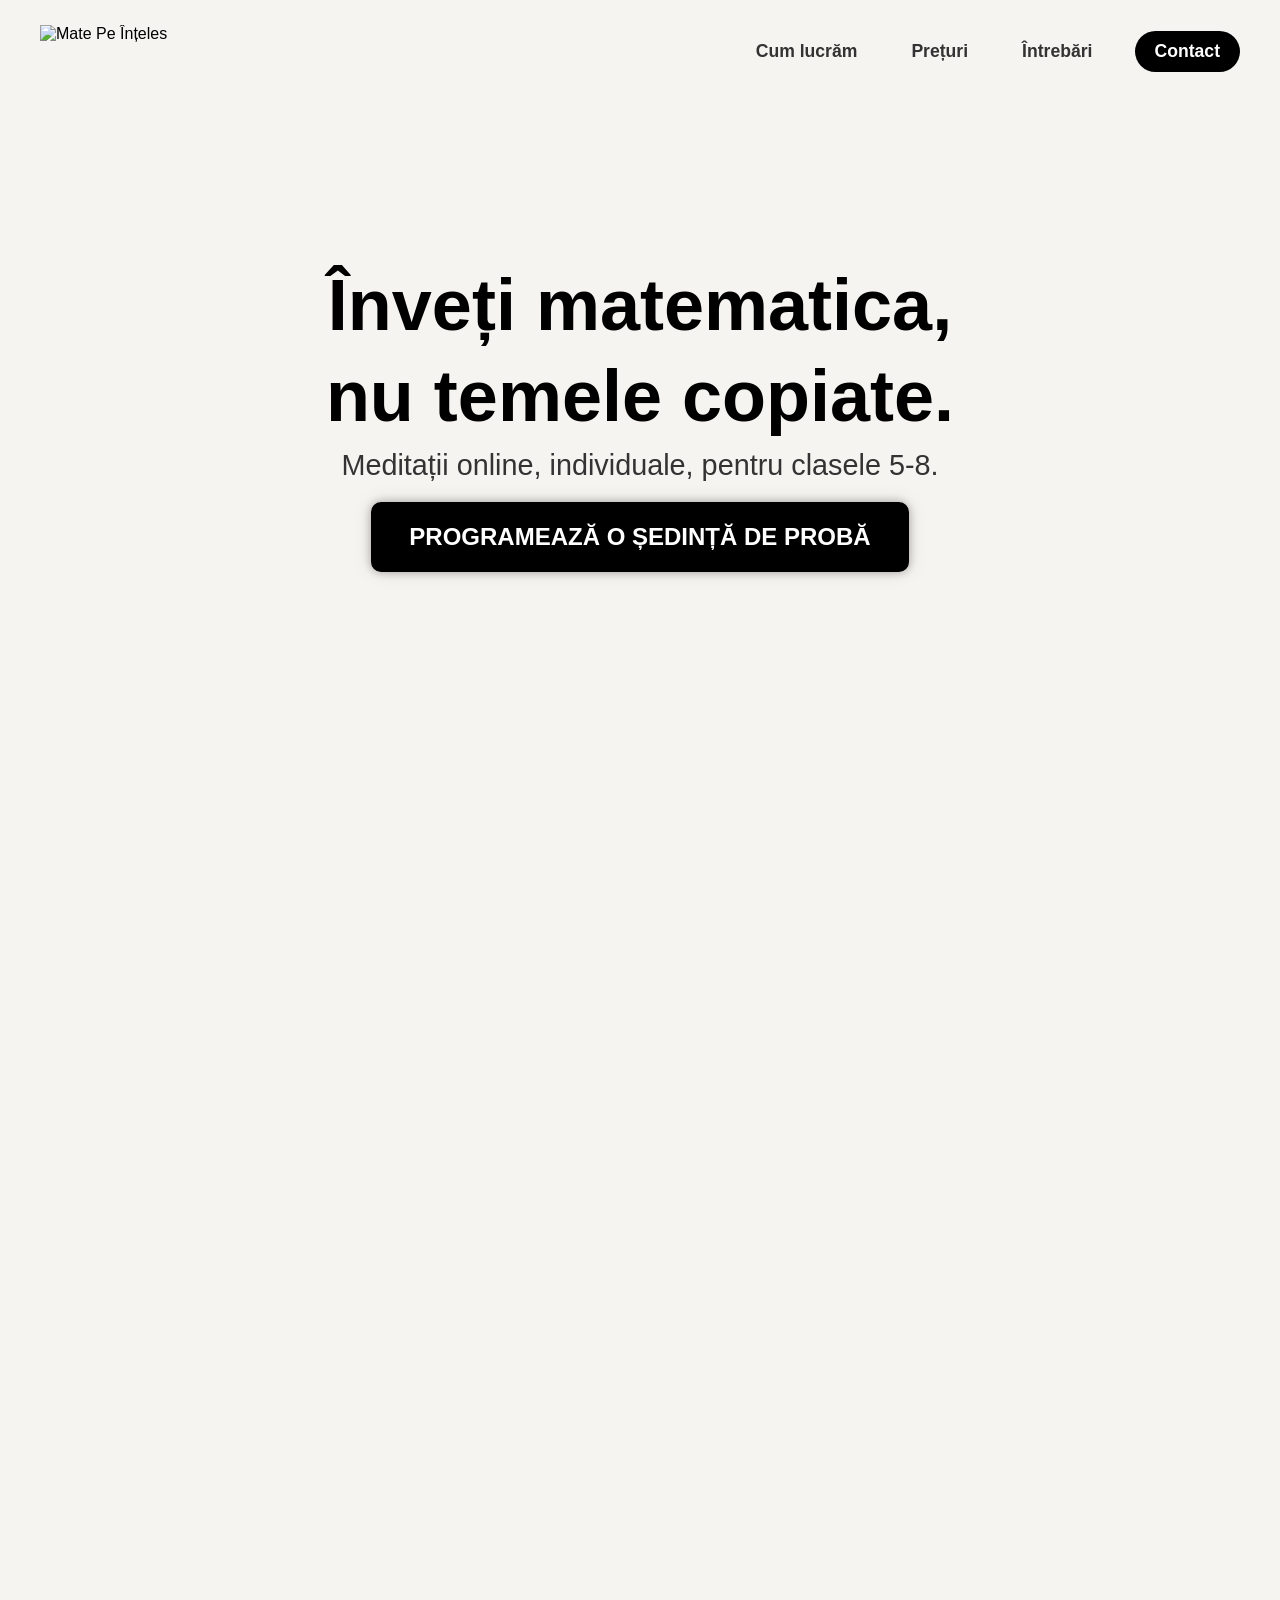
==== index.html @ cd7087c5 "Replace SVG favicon with PNG and update logo" ====
<!DOCTYPE html>
<html lang="ro">
<head>
    <meta charset="UTF-8">
    <meta name="viewport" content="width=device-width, initial-scale=1.0">
    <title>Meditații online la matematică, clasele 5-8 - Mate Pe Înțeles</title>
    <meta name="description" content="Meditații online individuale la matematică pentru clasele 5-8. Copilul rezolvă singur, eu îl ghidez. Ședință de probă disponibilă.">
    <link href="https://fonts.googleapis.com/css2?family=Great+Vibes&display=swap" rel="stylesheet">
    <link rel="stylesheet" href="styles.css">
    <meta name="theme-color" content="#F6F4F0">
    <meta property="og:type" content="website">
    <meta property="og:title" content="Mate Pe Înțeles - meditații online la matematică, clasele 5-8">
    <meta property="og:description" content="Meditații individuale, online. Copilul rezolvă singur, eu îl ghidez. Ședință de probă disponibilă.">
    <link rel="icon" type="image/png" href="favicon.png">
    <script>document.documentElement.className += ' js';</script>
    <style>
        /* Continutul ramane vizibil chiar daca JavaScript nu porneste */
        .hidden-on-load { opacity: 1; transform: none; }
        .js .hidden-on-load:not(.show) { opacity: 0; transform: translateY(20px); }
    </style>
</head>
<body>
    <div class="page-container">
        <header class="site-header">
            <a href="index.html" class="site-name-link">
                <img src="logo.png" alt="Mate Pe Înțeles" class="site-logo">
            </a>
            <nav class="main-nav"><ul>
                <li><a href="#cum-lucram">Cum lucrăm</a></li>
                <li><a href="#preturi">Prețuri</a></li>
                <li><a href="#intrebari">Întrebări</a></li>
                <li><a href="contact.html" class="cta-button">Contact</a></li>
            </ul></nav>
        </header>

        <main class="main-content-area">
            <div class="content-wrapper">
                <h1 class="main-title">
                    <span class="title-line">Înveți <span class="accent-text">matematica</span>,</span>
                    <span class="title-line">nu temele <span class="accent-text">copiate</span>.</span>
                </h1>
                <p class="subtitle">Meditații online, individuale, pentru clasele 5-8.</p>
                <a href="contact.html" class="blinking-contact-button">Programează o ședință de probă</a>
            </div>
        </main>

        <section class="about-section hidden-on-load">
            <h2 class="comparison-title">Am fost în locul copilului tău.</h2>
            <p>Sunt Stefan, elev în clasa a 12-a la matematică-informatică. Știu cum e să nu înțelegi la oră și să copiezi tema de frică.</p>
            <p>La meditații nu fac temele în locul copilului. Îl întreb ce știe și ce a încercat, apoi îl las să ajungă singur la rezultat. Așa rămâne în el.</p>
        </section>

        <section class="comparison-section hidden-on-load">
            <h2 class="comparison-title">De ce meditații cu mine?</h2>
            <div class="comparison-grid">
                <div class="comparison-column agency">
                    <h3 class="column-title">Meditații obișnuite</h3>
                    <ul>
                        <li><span class="icon-x"></span>Temele făcute în locul copilului</li>
                        <li><span class="icon-x"></span>Aceeași explicație pentru toți elevii</li>
                        <li><span class="icon-x"></span>Părintele nu află ce s-a lucrat</li>
                        <li><span class="icon-x"></span>Grupuri mari, atenție puțină</li>
                        <li><span class="icon-x"></span>Copilul memorează fără să înțeleagă</li>
                    </ul>
                </div>
                <div class="comparison-column freelancer">
                    <h3 class="column-title">Cu mine</h3>
                    <ul>
                        <li><span class="icon-check"></span>Copilul rezolvă, eu îl ghidez</li>
                        <li><span class="icon-check"></span>Prima ședință stabilește unde se blochează de fapt</li>
                        <li><span class="icon-check"></span>Mesaj scurt pentru părinte după fiecare 3-4 ședințe</li>
                        <li><span class="icon-check"></span>Doar noi doi, 1 la 1, online</li>
                        <li><span class="icon-check"></span>Explic pe tabletă grafică, pas cu pas</li>
                    </ul>
                </div>
            </div>
        </section>

        <section id="cum-lucram" class="services-section hidden-on-load">
            <h2 class="grow-title">Cum lucrăm</h2>
            <div class="services-grid">
                <div class="service-card">
                    <div class="service-icon"><svg class="icon-svg" viewBox="0 0 24 24" fill="currentColor" xmlns="http://www.w3.org/2000/svg"><path d="M9 16.17L4.83 12l-1.42 1.41L9 19 21 7l-1.41-1.41z"></path></svg></div>
                    <h4 class="service-title">Prima ședință: diagnostic</h4>
                    <p class="service-description">Copilul rezolvă câteva exerciții și văd unde se blochează. De multe ori problema e la bază, nu la capitolul curent. Îți spun clar ce am găsit și ce plan propun.</p>
                </div>
                <div class="service-card">
                    <div class="service-icon"><svg class="icon-svg" viewBox="0 0 24 24" fill="currentColor" xmlns="http://www.w3.org/2000/svg"><path d="M5 13.18v4L12 21l7-3.82v-4L12 17l-7-3.82zM12 3L1 9l11 6 9-4.91V17h2V9L12 3z"></path></svg></div>
                    <h4 class="service-title">Clasele 5-6</h4>
                    <p class="service-description">Baza matematicii: fracții, operații, ecuații simple, geometrie de început. Ritm liniștit, fără presiune.</p>
                </div>
                <div class="service-card">
                    <div class="service-icon"><svg class="icon-svg" viewBox="0 0 24 24" fill="currentColor" xmlns="http://www.w3.org/2000/svg"><path d="M3 17.25V21h3.75L17.81 9.94l-3.75-3.75L3 17.25zM20.71 7.04a1 1 0 0 0 0-1.41l-2.34-2.34a1 1 0 0 0-1.41 0l-1.83 1.83 3.75 3.75 1.83-1.83z"></path></svg></div>
                    <h4 class="service-title">Clasele 7-8</h4>
                    <p class="service-description">Algebră, geometrie și pregătire pentru teste și Evaluarea Națională, cu probleme rezolvate de copil, nu de mine.</p>
                </div>
                <div class="service-card">
                    <div class="service-icon"><svg class="icon-svg" viewBox="0 0 24 24" fill="currentColor" xmlns="http://www.w3.org/2000/svg"><path d="M20 2H4c-1.1 0-2 .9-2 2v18l4-4h14c1.1 0 2-.9 2-2V4c0-1.1-.9-2-2-2z"></path></svg></div>
                    <h4 class="service-title">Feedback pentru părinți</h4>
                    <p class="service-description">După fiecare 3-4 ședințe primești un mesaj scurt pe WhatsApp: ce am lucrat, ce merge bine, ce mai trebuie exersat.</p>
                </div>
            </div>
        </section>

        <section id="preturi" class="services-section hidden-on-load">
            <h3 class="section-title">Prețuri</h3>
            <div class="services-grid two-cols">
                <div class="service-card">
                    <div class="service-icon"><svg class="icon-svg" viewBox="0 0 24 24" fill="currentColor" xmlns="http://www.w3.org/2000/svg"><path d="M9 16.17L4.83 12l-1.42 1.41L9 19 21 7l-1.41-1.41z"></path></svg></div>
                    <h4 class="service-title">Ședință de probă</h4>
                    <p class="service-description"><span class="price-amount">30 lei</span><br><span class="price-note">60 de minute, fără obligația de a continua</span></p>
                </div>
                <div class="service-card">
                    <div class="service-icon"><svg class="icon-svg" viewBox="0 0 24 24" fill="currentColor" xmlns="http://www.w3.org/2000/svg"><path d="M5 13.18v4L12 21l7-3.82v-4L12 17l-7-3.82zM12 3L1 9l11 6 9-4.91V17h2V9L12 3z"></path></svg></div>
                    <h4 class="service-title">Ședință individuală</h4>
                    <p class="service-description"><span class="price-amount">50 lei / oră</span><br><span class="price-note">Online, pe Google Meet, cu tabletă grafică</span></p>
                </div>
            </div>
        </section>

        <section id="intrebari" class="faq-section hidden-on-load">
            <h2 class="faq-main-title">Întrebări frecvente</h2>
            <div class="faq-container">
                <details class="faq-item"><summary class="faq-question">Cum decurg meditațiile?<span class="faq-icon"></span></summary><div class="faq-answer"><p>Online, pe Google Meet, într-o ședință de 60 de minute. Eu explic pe tabletă grafică, iar copilul scrie și rezolvă pe tablă împreună cu mine.</p></div></details>
                <details class="faq-item"><summary class="faq-question">Faci temele în locul copilului?<span class="faq-icon"></span></summary><div class="faq-answer"><p>Nu. Copilul rezolvă, iar eu îl întreb și îl ghidez. Dacă se blochează, îi arăt cum să gândească problema, nu rezultatul.</p></div></details>
                <details class="faq-item"><summary class="faq-question">Ce se întâmplă la prima ședință?<span class="faq-icon"></span></summary><div class="faq-answer"><p>Facem câteva exerciții de diagnostic, vedem unde sunt lacunele și stabilim împreună un plan. La final îți spun și ție ce am observat.</p></div></details>
                <details class="faq-item"><summary class="faq-question">Cum aflu cum evoluează copilul?<span class="faq-icon"></span></summary><div class="faq-answer"><p>Îți scriu pe WhatsApp după fiecare 3-4 ședințe: ce am lucrat, ce merge bine și ce mai trebuie exersat.</p></div></details>
                <details class="faq-item"><summary class="faq-question">Cum se plătește?<span class="faq-icon"></span></summary><div class="faq-answer"><p>Prin transfer bancar, în avans pe 4 ședințe sau la sfârșitul lunii. Stabilim împreună la prima discuție.</p></div></details>
                <details class="faq-item"><summary class="faq-question">Ce se întâmplă dacă trebuie să anulez o ședință?<span class="faq-icon"></span></summary><div class="faq-answer"><p>Anunță-mă cu cel puțin 24 de ore înainte și o mutăm la o altă dată, fără costuri.</p></div></details>
                <details class="faq-item"><summary class="faq-question">Cine participă la ședințe?<span class="faq-icon"></span></summary><div class="faq-answer"><p>Doar copilul și cu mine, prin link-ul de Meet pe care îl primești tu ca părinte. Știi mereu când are loc ședința.</p></div></details>
            </div>
        </section>

        <section class="cta-section hidden-on-load">
            <div class="cta-container">
                <h2 class="cta-title">Începem cu o ședință de probă</h2>
                <p class="cta-subtitle">Spune-mi la ce clasă este copilul și ce îl blochează.</p>
                <div class="cta-arrow"><svg viewBox="0 0 24 24" fill="none" stroke="currentColor" stroke-width="2" stroke-linecap="round" stroke-linejoin="round"><path d="M7 13l5 5 5-5M7 6l5 5 5-5"/></svg></div>
                <a href="contact.html" class="cta-button-large">Programează ședința de probă</a>
            </div>
        </section>

        <footer class="site-footer">
            <div class="footer-top-new">
                <div class="footer-branding-new">
                    <img src="logo.png" alt="Mate Pe Înțeles" class="footer-logo">
                </div>
                <div class="footer-socials-new">
                    <a href="#" class="social-button-new whatsapp" target="_blank" aria-label="WhatsApp"><svg viewBox="0 0 24 24" xmlns="http://www.w3.org/2000/svg"><path d="M19.05 4.91A9.816 9.816 0 0 0 12.04 2c-5.46 0-9.9 4.44-9.9 9.9 0 1.77.46 3.45 1.35 4.93L2.05 22l5.03-1.31A9.908 9.908 0 0 0 12.04 22c5.46 0 9.9-4.44 9.9-9.9a9.87 9.87 0 0 0-2.89-7.19zM12.04 20.13c-1.67 0-3.27-.43-4.65-1.2l-.33-.2-3.45.9.92-3.37-.23-.35A8.093 8.093 0 0 1 4.08 11.96c0-4.41 3.58-8 8-8s8 3.59 8 8c0 4.41-3.58 8-8 8h-.04zm4.27-5.41c-.24-.12-1.42-.7-1.64-.78-.22-.08-.38-.12-.54.12-.16.24-.62.78-.76.94-.14.16-.28.18-.52.06-.24-.12-1-.37-1.9-1.18-.71-.63-1.18-1.41-1.32-1.65-.14-.24-.01-.37.11-.48.11-.11.24-.28.36-.42.12-.14.16-.24.24-.4.08-.16.04-.3-.02-.42-.06-.12-.54-1.3-.74-1.78-.2-.48-.4-.41-.54-.42-.14-.01-.3-.01-.46-.01s-.38.06-.58.3c-.2.24-.76.73-.76 1.79s.78 2.07.88 2.23c.1.16 1.55 2.5 3.75 3.3.52.19.93.3 1.25.39.52.13.99.11 1.37.07.43-.05 1.42-.58 1.62-1.14.2-.56.2-.97.14-1.09-.06-.11-.22-.18-.46-.3z"/></svg></a>
                    <a href="#" class="social-button-new instagram" target="_blank" aria-label="Instagram"><svg viewBox="0 0 24 24" xmlns="http://www.w3.org/2000/svg"><defs><linearGradient id="instagram-gradient" x1="0%" y1="0%" x2="100%" y2="100%"><stop offset="0%" style="stop-color:#fd5c4b"/><stop offset="50%" style="stop-color:#d6249f"/><stop offset="100%" style="stop-color:#285aeb"/></linearGradient></defs><path fill="url(#instagram-gradient)" d="M7.8 2h8.4C19.4 2 22 4.6 22 7.8v8.4a5.8 5.8 0 0 1-5.8 5.8H7.8C4.6 22 2 19.4 2 16.2V7.8A5.8 5.8 0 0 1 7.8 2zm-.2 2A3.6 3.6 0 0 0 4 7.6v8.8C4 18.39 5.61 20 7.6 20h8.8c1.99 0 3.6-1.61 3.6-3.6V7.6C20 5.61 18.39 4 16.4 4H7.6zm9.65 1.5a1.25 1.25 0 1 1 0 2.5 1.25 1.25 0 0 1 0-2.5zM12 7a5 5 0 1 1 0 10 5 5 0 0 1 0-10zm0 2a3 3 0 1 0 0 6 3 3 0 0 0 0-6z"/></svg></a>
                    <a href="#" class="social-button-new linkedin" target="_blank" aria-label="LinkedIn"><svg viewBox="0 0 24 24" xmlns="http://www.w3.org/2000/svg"><path d="M4.98 3.5C4.98 4.881 3.87 6 2.5 6S.02 4.881.02 3.5C.02 2.12 1.13 1 2.5 1s2.48 1.12 2.48 2.5zM5 8H0v16h5V8zm8 0H8v16h5v-8.35c0-2.12 1.05-3.65 3.28-3.65 1.69 0 2.47 1.15 2.47 3.65V24h5V13.9c0-4.83-2.61-7.1-6.24-7.1C13.2 6.8 11.94 8 11.12 9.07V8z"/></svg></a>
                    <a href="#" class="social-button-new facebook" target="_blank" aria-label="Facebook"><svg viewBox="0 0 24 24" fill="#1877F2" xmlns="http://www.w3.org/2000/svg"><path d="M22 12c0-5.523-4.477-10-10-10S2 6.477 2 12c0 4.991 3.657 9.128 8.438 9.878v-6.987h-2.54V12h2.54V9.797c0-2.506 1.492-3.89 3.776-3.89 1.094 0 2.24.195 2.24.195v2.46h-1.26c-1.248 0-1.628.775-1.628 1.57V12h3.097l-.493 3.438h-2.604v6.987C18.343 21.128 22 16.991 22 12z"/></svg></a>
                    <a href="#" class="social-button-new x-twitter" target="_blank" aria-label="X (Twitter)"><svg viewBox="0 0 24 24" xmlns="http://www.w3.org/2000/svg"><path d="M18.244 2.25h3.308l-7.227 8.26 8.502 11.24H16.17l-5.214-6.817L4.99 21.75H1.68l7.73-8.835L1.254 2.25H8.08l4.713 6.231zm-1.161 17.52h1.839L7.084 4.126H5.117z"/></svg></a>
                </div>
            </div>

            <div class="footer-divider-new"></div>

            <div class="footer-bottom-new">
                <p class="copyright-new">&copy; 2026 MATE PE ÎNȚELES. TOATE DREPTURILE REZERVATE.</p>
                <div class="footer-legal-links-new">
                    <a href="privacy.html" class="footer-link-new">Politică de Confidențialitate</a>
                    <span class="legal-separator">|</span>
                    <a href="terms.html" class="footer-link-new">Termeni & Condiții</a>
                </div>
            </div>
        </footer>
    </div>

    <script>
        (function () {
            var els = document.querySelectorAll('.hidden-on-load');
            function show(e) { e.classList.add('show'); }
            if (!('IntersectionObserver' in window)) { els.forEach(show); return; }
            var io = new IntersectionObserver(function (entries) {
                entries.forEach(function (x) {
                    if (x.isIntersecting) { show(x.target); io.unobserve(x.target); }
                });
            }, { threshold: 0, rootMargin: '0px 0px -5% 0px' });
            els.forEach(function (e) { io.observe(e); });
        })();
    </script>
</body>
</html>
---- styles.css ----
/* 1. SETĂRI GENERALE HTML & BODY */
html, body {
    height: 100%;
    margin: 0;
    font-family: Arial, sans-serif;
    display: flex;
    flex-direction: column;
    background: #F6F4F0;
    scroll-behavior: smooth;
    position: relative;
    overflow-x: hidden;
}

/* --- CONTAINERUL PRINCIPAL --- */
.page-container {
    max-width: 1400px;
    margin: 0 auto;
    background-color: #F6F4F0;
    display: flex !important;
    flex-direction: column !important;
    min-height: 100vh !important;
    width: 100%;
    box-shadow: none;
}

/* --- ZONA DE CONȚINUT PRINCIPAL (HERO - INDEX) --- */
.main-content-area {
    background-color: transparent;
    overflow: visible;
    position: relative;
    z-index: 5;
    display: flex;
    flex-direction: column;
    justify-content: center;
    align-items: center;
    flex-grow: 1 !important;
    text-align: center;
    padding: 80px 40px;
    margin-bottom: 150px;
    box-sizing: border-box;
    width: 100%;
    min-height: 70vh;
}

/* --- Stiluri Fade-in la Scroll --- */
.hidden-on-load {
    opacity: 0;
    transform: translateY(20px);
    transition: opacity 0.6s ease-out, transform 0.6s ease-out;
}

.show {
    opacity: 1;
    transform: translateY(0);
}

/* --- Stiluri header principal --- */
.site-header {
    display: flex;
    justify-content: space-between;
    align-items: center;
    padding: 25px 40px;
    background-color: #F6F4F0;
    border-bottom: none;
    flex-shrink: 0;
    position: sticky;
    top: 0;
    z-index: 100;
    width: 100%;
    box-sizing: border-box;
}

.site-name-link {
    text-decoration: none;
    color: inherit;
}

.site-name {
    font-size: 2.2rem;
    font-weight: normal;
    font-family: 'Great Vibes', cursive;
    letter-spacing: 1px;
    display: flex;
    align-items: center;
}

.name-stefan,
.name-mucileanu {
    text-transform: none;
    color: #000000;
}

.main-nav ul {
    margin: 0;
    padding: 0;
    list-style: none;
    display: flex;
    align-items: center;
    gap: 30px;
}

.main-nav a {
    display: inline-block;
    text-decoration: none;
    color: #333333;
    font-size: 1.1rem;
    font-weight: 600;
    padding: 8px 12px;
    border-radius: 5px;
    transition: background-color 0.3s, color 0.3s, transform 0.2s ease-out, outline 0.2s ease-in-out;
    position: relative;
    font-family: Arial, sans-serif;
}

.main-nav a:not(.cta-button):hover {
    background-color: transparent;
    color: #000000;
    outline: none;
}

.main-nav a:not(.cta-button)::after {
    content: '';
    position: absolute;
    width: 100%;
    height: 2px;
    background-color: #000000;
    bottom: 5px;
    left: 0;
    transform: scaleX(0);
    transform-origin: left;
    transition: transform 0.3s ease-out;
}

.main-nav a:not(.cta-button):hover::after {
    transform: scaleX(1);
}

.main-nav a.cta-button {
    font-weight: bold;
    font-size: 1.1rem;
    padding: 10px 20px;
    background-color: #000000;
    color: #ffffff;
    border-radius: 30px;
    box-shadow: none;
    transition: background-color 0.3s, transform 0.3s;
}

.main-nav a.cta-button:hover {
    background-color: #333333;
    color: #ffffff;
    transform: translateY(-3px) scale(1.03);
}

.main-nav a.cta-button:active {
    transform: translateY(-1px) scale(1.01);
    transition-duration: 0.1s;
}

/* --- Stiluri Main Content (Hero) --- */
.content-wrapper {
    max-width: 1000px;
    margin: 0 auto;
    padding: 0 20px;
    box-sizing: border-box;
}

.main-title {
    font-size: 4.5rem;
    font-weight: bold;
    color: #000000;
    margin: 0;
    line-height: 1.2;
    text-shadow: none;
    font-family: Arial, sans-serif;
}

.main-title .title-line {
    display: block;
    margin-bottom: 5px;
}

.subtitle {
    font-size: 1.8rem;
    color: #333333;
    margin: 10px 0 20px 0;
}

/* Butonul mare (Hero și CTA) */
.cta-button-large,
.blinking-contact-button {
    display: inline-block;
    padding: 18px 35px;
    font-size: 1.5rem;
    font-weight: bold;
    text-decoration: none;
    color: #ffffff;
    background-color: #000000;
    border-radius: 10px;
    border: 3px solid #000000;
    box-shadow: 0 0 10px rgba(0, 0, 0, 0.3), 0 0 20px rgba(0, 0, 0, 0.1);
    transition: background-color 0.3s, transform 0.3s, box-shadow 0.3s;
    text-transform: uppercase;
}

.cta-button-large:hover,
.blinking-contact-button:hover {
    background-color: #333333;
    border-color: #333333;
    transform: scale(1.03);
    box-shadow: 0 0 15px rgba(0, 0, 0, 0.5), 0 0 25px rgba(0, 0, 0, 0.2);
}

.blinking-contact-button {
    animation: blinkSimpleBlack 1.5s infinite alternate;
}

@keyframes blinkSimpleBlack {
     0% { opacity: 1; box-shadow: 0 0 10px rgba(0, 0, 0, 0.3), 0 0 20px rgba(0, 0, 0, 0.1); }
    100% { opacity: 0.85; box-shadow: 0 0 15px rgba(0, 0, 0, 0.5), 0 0 25px rgba(0, 0, 0, 0.2); }
}

/* --- Secțiune Comparație --- */
.comparison-section {
    background-color: #F6F4F0;
    padding: 100px 40px;
    position: relative;
    z-index: 5;
    box-sizing: border-box;
    text-align: center;
    width: 100%;
}

.comparison-title {
    font-size: 3rem;
    font-weight: bold;
    color: #000000;
    margin: 0 auto 50px auto;
    max-width: 800px;
    line-height: 1.3;
    font-family: Arial, sans-serif;
}

.comparison-grid {
    display: grid;
    grid-template-columns: 1fr 1fr;
    gap: 30px;
    max-width: 1200px;
    margin: 0 auto;
    text-align: left;
}

.comparison-column {
    border: 1px solid #eee;
    border-radius: 15px;
    padding: 30px;
    box-shadow: 0 4px 20px rgba(0, 0, 0, 0.07);
    transition: all 0.3s ease;
}

.comparison-column.agency {
    background-color: transparent;
    border: 2px dashed #cccccc;
    box-shadow: none;
    opacity: 0.7;
}

.comparison-column.agency .column-title {
    color: #777777;
}

.comparison-column.agency li {
    color: #555555;
    font-weight: 500;
}

.comparison-column.freelancer {
    background-color: #ffffff;
    border: 1px solid #ddd;
    transform: scale(1.02);
}

.column-title {
    font-size: 1.8rem;
    font-weight: bold;
    color: #000000;
    margin: 0 0 25px 0;
    font-family: Arial, sans-serif;
}

.comparison-column ul {
    list-style: none;
    padding: 0;
    margin: 0;
}

.comparison-column li {
    display: flex;
    align-items: center;
    font-size: 1.1rem;
    color: #333333;
    margin-bottom: 15px;
    font-weight: 600;
    line-height: 1.5;
}

.icon-x, .icon-check {
    display: inline-flex;
    justify-content: center;
    align-items: center;
    width: 22px;
    height: 22px;
    border-radius: 50%;
    margin-right: 12px;
    flex-shrink: 0;
}

.icon-x {
    background-color: #fde8e8;
    color: #d9534f;
    opacity: 0.6;
}
.icon-x::before {
    content: '×';
    font-size: 1.3rem;
    font-weight: bold;
    line-height: 1;
}

.icon-check {
    background-color: #e6f7ee;
    color: #28a745;
}
.icon-check::before {
    content: '✓';
    font-size: 1rem;
    font-weight: bold;
    line-height: 1;
}

/* --- Secțiune SERVICII --- */
.services-section {
    min-height: auto;
    padding: 100px 50px 80px 50px;
    position: relative;
    z-index: 5;
    background-color: transparent;
    display: flex;
    flex-direction: column;
    align-items: center;
    box-sizing: border-box;
    width: 100%;
}

.grow-title {
    font-size: 4.5rem;
    font-weight: bold;
    color: #000000;
    margin-bottom: 30px;
    font-family: 'Courier New', Courier, monospace;
    text-transform: uppercase;
    text-shadow: 0 0 15px rgba(0, 0, 0, 0.2), 0 0 25px rgba(0, 0, 0, 0.1);
}

.section-title {
    font-size: 2.5rem;
    color: #000000;
    margin-bottom: 60px;
    font-family: 'Courier New', Courier, monospace;
    text-transform: uppercase;
    border-bottom: 3px solid #000000;
    padding-bottom: 8px;
    display: inline-block;
    text-shadow: 0 0 10px rgba(0, 0, 0, 0.2);
}

.services-grid {
    display: grid;
    grid-template-columns: repeat(2, 1fr);
    gap: 50px;
    width: 100%;
    max-width: 1200px;
    padding: 0 20px;
    box-sizing: border-box;
}

.service-card {
    background-color: #ffffff;
    border: 3px solid #000000;
    border-radius: 15px;
    padding: 35px;
    font-family: 'Courier New', Courier, monospace;
    transition: transform 0.3s ease, box-shadow 0.3s ease, border-color 0.3s ease;
    display: flex;
    flex-direction: column;
    box-shadow: 0 0 15px rgba(0, 0, 0, 0.1);
    text-align: center;
}

.service-card:hover {
    transform: scale(1.03);
    box-shadow: 0 0 25px rgba(0, 0, 0, 0.25), 0 0 35px rgba(0, 0, 0, 0.15);
    border-color: #333333;
}

.service-icon {
    font-size: 2.2rem;
    margin-bottom: 20px;
    text-align: center;
}

.service-icon .icon-svg {
    width: 40px;
    height: 40px;
    fill: #000000;
    stroke: none;
    transition: fill 0.3s ease, filter 0.3s ease;
    filter: drop-shadow(0 0 5px rgba(0, 0, 0, 0.2));
}

.service-card:hover .service-icon .icon-svg {
    fill: #333333;
    filter: drop-shadow(0 0 8px rgba(0, 0, 0, 0.3));
}

.service-title {
    color: #000000;
    font-size: 1.6rem;
    margin-top: 0;
    margin-bottom: 15px;
    text-transform: uppercase;
    font-weight: bold;
    text-align: center;
    text-shadow: 0 0 8px rgba(0, 0, 0, 0.1);
}

.service-description {
    color: #333333;
    font-size: 1.15rem;
    line-height: 1.5;
    text-align: left;
    font-weight: 700;
}

/* --- Secțiune FAQ --- */
.faq-section {
    background-color: #F6F4F0;
    color: #333333;
    padding: 80px 50px;
    text-align: center;
    position: relative;
    z-index: 5;
    font-family: Arial, sans-serif;
    width: 100%;
    box-sizing: border-box;
}

.faq-main-title {
    font-size: 3.5rem;
    color: #000000;
    margin-bottom: 40px;
    font-weight: bold;
    text-shadow: 0 0 10px rgba(0, 0, 0, 0.3),
                 0 0 20px rgba(0, 0, 0, 0.2);
}

.faq-container {
    max-width: 1000px;
    margin: 0 auto;
    text-align: left;
    padding: 40px;
    box-sizing: border-box;
    background-color: #ffffff;
    border-radius: 15px;
    box-shadow: 0 4px 20px rgba(0, 0, 0, 0.1);
}

.faq-item {
    background-color: #F9F9F9;
    margin-bottom: 15px;
    border-radius: 8px;
    border-left: none;
    box-shadow: 0 2px 5px rgba(0, 0, 0, 0.05);
    overflow: hidden;
}

.faq-question {
    display: flex;
    justify-content: space-between;
    align-items: center;
    padding: 20px 25px;
    font-size: 1.4rem;
    font-weight: bold;
    color: #333333;
    cursor: pointer;
    list-style: none;
    position: relative;
}

.faq-question::-webkit-details-marker { display: none; }
.faq-question::marker { display: none; }

.faq-icon {
    width: 22px;
    height: 22px;
    border: 2px solid #000000;
    border-radius: 50%;
    position: relative;
    transition: transform 0.3s ease;
    flex-shrink: 0;
    margin-left: 10px;
}

.faq-icon::before,
.faq-icon::after {
    content: '';
    position: absolute;
    background-color: #000000;
    transition: transform 0.3s ease, opacity 0.3s ease;
}

.faq-icon::before {
    width: 10px;
    height: 2px;
    top: 50%;
    left: 50%;
    transform: translate(-50%, -50%);
}

.faq-icon::after {
    width: 2px;
    height: 10px;
    top: 50%;
    left: 50%;
    transform: translate(-50%, -50%);
}

details[open] > summary .faq-icon::after {
    transform: translate(-50%, -50%) rotate(90deg);
    opacity: 0;
}

.faq-answer {
    padding: 0 25px 25px 25px;
    font-size: 1.1rem;
    line-height: 1.7;
    color: #555555;
}

.faq-answer p {
    margin: 0;
}

/* --- SECȚIUNE CTA --- */
.cta-section {
    background-color: #F6F4F0;
    padding: 80px 40px;
    text-align: center;
    width: 100%;
    box-sizing: border-box;
}

.cta-container {
    background-color: #ffffff;
    padding: 60px 40px;
    border-radius: 15px;
    box-shadow: 0 4px 20px rgba(0, 0, 0, 0.1);
    max-width: 1000px;
    margin: 0 auto;
}

.cta-title {
    font-size: 3rem;
    font-weight: bold;
    color: #000000;
    margin-top: 0;
    margin-bottom: 25px;
    line-height: 1.3;
    font-family: Arial, sans-serif;
}

.cta-subtitle {
    font-size: 1.5rem;
    color: #777777;
    font-weight: 500;
    margin-top: -15px;
    margin-bottom: 20px;
    font-family: Arial, sans-serif;
}

.cta-arrow {
    margin-bottom: 20px;
    animation: bounceArrow 2s infinite;
    color: #000000;
}

.cta-arrow svg {
    width: 40px;
    height: 40px;
}

@keyframes bounceArrow {
    0%, 20%, 50%, 80%, 100% { transform: translateY(0); }
    40% { transform: translateY(-10px); }
    60% { transform: translateY(-5px); }
}

/* --- STILURI PAGINA DE CONTACT --- */
.contact-header {
    display: flex;
    justify-content: space-between;
    align-items: center;
    padding: 30px 80px;
    background-color: #ffffff;
    border-bottom: 1px solid #cccccc;
    flex-shrink: 0;
    position: sticky;
    top: 0;
    z-index: 100;
    width: 100%;
    box-sizing: border-box;
}

.contact-nav ul {
    margin: 0;
    padding: 0;
    list-style: none;
    display: flex;
    align-items: center;
    gap: 20px;
}
.contact-nav-button {
    display: inline-block;
    text-decoration: none;
    color: #000000;
    font-size: 1.2rem;
    font-weight: bold;
    padding: 10px 20px;
    background-color: #f0f0f0;
    border: 2px solid #000000;
    border-radius: 5px;
    transition: background-color 0.3s, border-color 0.3s, transform 0.2s ease-out, color 0.3s;
    font-family: 'Courier New', Courier, monospace;
    text-transform: uppercase;
}
.contact-nav-button:hover {
    background-color: #000000;
    border-color: #000000;
    color: #ffffff;
    transform: translateY(-2px) scale(1.05);
}
.contact-nav-button.active {
    background-color: #000000;
    border-color: #000000;
    color: #ffffff;
}

.contact-page-main {
    align-items: flex-start;
    padding: 80px 50px;
    min-height: calc(100vh - 83px);
    z-index: 5;
    width: 100%;
    box-sizing: border-box;
}

.form-container {
    width: 90%;
    max-width: 700px;
    margin: 0 auto;
    padding: 30px;
    position: relative;
    z-index: 10;
    color: #000000;
    font-family: 'Courier New', Courier, monospace;
    text-align: center;
    background-color: #ffffff;
    border-radius: 10px;
    box-shadow: 0 0 20px rgba(0, 0, 0, 0.2);
}

.form-title {
    font-size: 2rem;
    color: #000000;
    margin-bottom: 20px;
    text-shadow: 0 0 10px rgba(0, 0, 0, 0.2);
    line-height: 1.3;
}

.form-subtitle {
    font-size: 1.1rem;
    color: #333333;
    margin: 8px 0;
    text-align: center;
    line-height: 1.5;
}

.contact-form {
    margin-top: 30px;
    display: flex;
    flex-direction: column;
    gap: 20px;
    align-items: center;
}

.form-group {
    display: flex;
    flex-direction: column;
    gap: 8px;
    width: 100%;
    max-width: 450px;
}

.form-label {
    font-size: 1rem;
    color: #000000;
    font-weight: bold;
    text-align: left;
    text-transform: uppercase;
}

.form-input,
.form-textarea,
.form-select {
    background-color: #f9f9f9;
    border: 2px solid #000000;
    color: #000000;
    padding: 12px;
    font-size: 0.9rem;
    border-radius: 5px;
    font-family: 'Courier New', Courier, monospace;
}

.form-input:focus,
.form-textarea:focus,
.form-select:focus {
    outline: none;
    border-color: #333333;
    box-shadow: 0 0 8px rgba(0, 0, 0, 0.2);
}

.form-select {
    appearance: none;
    background-image: url('data:image/svg+xml;charset=US-ASCII,%3Csvg%20xmlns%3D%22http%3A%2F%2Fwww.w3.org%2F2000%2Fsvg%22%20width%3D%22292.4%22%20height%3D%22292.4%22%3E%3Cpath%20fill%3D%22%23000000%22%20d%3D%22M287%2C197.3L146.2%2C56.6L5.4%2C197.3c-4.8%2C4.8-12.5%2C4.8-17.3%2C0c-4.8-4.8-4.8-12.5%2C0-17.3l149-149c4.8-4.8%2C12.5-4.8%2C17.3%2C0l149%2C149c4.8%2C4.8%2C4.8%2C12.5%2C0%2C17.3C299.5%2C202.1%2C291.8%2C202.1%2C287%2C197.3z%22%2F%3E%3C%2Fsvg%3E');
    background-repeat: no-repeat;
    background-position: right 15px center;
    background-size: 15px;
    padding-right: 40px;
}

.form-textarea {
    resize: vertical;
}

.form-button {
    padding: 18px 35px;
    font-size: 1.3rem;
    font-weight: bold;
    text-decoration: none;
    color: #ffffff;
    background-color: #000000;
    border-radius: 10px;
    border: 3px solid #000000;
    box-shadow: 0 0 15px rgba(0, 0, 0, 0.3);
    transition: background-color 0.3s, transform 0.3s, box-shadow 0.3s;
    text-transform: uppercase;
    font-family: 'Courier New', Courier, monospace;
    cursor: pointer;
    width: 100%;
    max-width: 450px;
    animation: none;
}

.form-button:hover {
    background-color: #333333;
    border-color: #333333;
    transform: scale(1.03);
    box-shadow: 0 0 20px rgba(0, 0, 0, 0.5);
}

.form-required-note {
    font-size: 0.9rem;
    color: #000000;
    margin-top: 15px;
    text-align: center;
    font-family: 'Courier New', Courier, monospace;
    text-transform: uppercase;
}

/* --- STILURI PAGINA LEGALA (Termeni / Confidențialitate) --- */
.legal-content-container {
    background-color: #ffffff;
    padding: 50px;
    max-width: 1000px;
    margin: 40px auto;
    border-radius: 10px;
    box-shadow: 0 5px 20px rgba(0,0,0,0.05);
    width: 100%;
    box-sizing: border-box;
    text-align: left;
}

/* --- FOOTER STYLES --- */
.site-footer {
    background-color: #F6F4F0;
    border-top: none;
    padding: 60px 40px 40px 40px;
    color: #000000;
    font-family: Arial, sans-serif;
    margin-top: auto;
    width: 100%;
    box-sizing: border-box;
}

.footer-top-new {
    display: flex;
    justify-content: space-between;
    align-items: center;
    max-width: 1200px;
    margin: 0 auto 30px auto;
}

.footer-branding-new {
    text-align: left;
}

.footer-name-new {
    font-family: 'Great Vibes', cursive;
    font-size: 2.5rem;
    color: #000000;
    font-weight: normal;
}

.footer-socials-new {
    display: flex;
    gap: 15px;
    flex-wrap: wrap;
    justify-content: flex-end;
}

.social-button-new {
    display: inline-flex;
    justify-content: center;
    align-items: center;
    width: 50px;
    height: 50px;
    border-radius: 50%;
    text-decoration: none;
    transition: transform 0.3s ease, box-shadow 0.3s ease;
    box-shadow: 0 4px 10px rgba(0, 0, 0, 0.1);
    background-color: #ffffff;
}
.social-button-new:hover {
    transform: translateY(-4px);
    box-shadow: 0 8px 15px rgba(0, 0, 0, 0.15);
}

.social-button-new svg {
    width: 26px;
    height: 26px;
    fill: #000000;
}

.social-button-new.whatsapp { background-color: #25D366; }
.social-button-new.whatsapp svg { fill: #ffffff; }

.social-button-new.instagram { background: radial-gradient(circle at 30% 107%, #fdf497 0%, #fdf497 5%, #fd5949 45%,#d6249f 60%,#285AEB 90%); }
.social-button-new.instagram svg { fill: none; }

.social-button-new.linkedin { background-color: #0A66C2; }
.social-button-new.linkedin svg { fill: #ffffff; }

.social-button-new.facebook { background-color: #1877F2; }
.social-button-new.facebook svg { fill: #ffffff; }

.social-button-new.x-twitter { background-color: #000000; }
.social-button-new.x-twitter svg { fill: #ffffff; }

.footer-divider-new {
    border-top: 1px solid #cccccc;
    max-width: 1200px;
    margin: 0 auto 30px auto;
}

.footer-bottom-new {
    display: flex;
    justify-content: space-between;
    align-items: center;
    text-align: center;
    font-size: 0.9rem;
    color: #333333;
    max-width: 1200px;
    margin: 0 auto;
}

.copyright-new {
    margin: 0;
    font-weight: 500;
    text-align: left;
}

.footer-legal-links-new {
    display: flex;
    justify-content: flex-end;
    gap: 10px;
}

.footer-link-new {
    color: #333333;
    text-decoration: none;
    font-weight: 500;
    transition: color 0.3s ease;
}

.footer-link-new:hover {
    color: #000000;
}

.legal-separator {
    color: #cccccc;
}

/* --- MEDIA QUERIES (Global) --- */
@media (max-width: 1420px) {
    .page-container {
        max-width: 100%;
        margin: 0;
        box-shadow: none;
    }
}

@media (max-width: 768px) {

    .site-header,
    .contact-header,
    .main-content-area,
    .comparison-section,
    .services-section,
    .faq-section,
    .legal-page-main,
    .site-footer {
        padding-left: 20px;
        padding-right: 20px;
    }

    .site-header,
    .contact-header {
        flex-direction: column;
        padding: 20px;
        gap: 15px;
    }

    .main-nav ul {
        gap: 10px;
        justify-content: center;
        flex-wrap: wrap;
    }

    .main-nav a {
        font-size: 1rem;
        padding: 8px 10px;
    }

    .main-nav a.cta-button {
        font-size: 1rem;
        padding: 10px 15px;
    }

    .contact-nav ul {
        justify-content: center;
    }

    .site-name,
    .contact-header .site-name {
        font-size: 2.5rem;
    }

    .name-stefan,
    .contact-header .name-stefan,
    .name-mucileanu,
    .contact-header .name-mucileanu {
        text-transform: none;
        color: #000000;
    }

    .footer-name-new {
        font-size: 2.5rem;
    }

    .main-content-area {
        padding: 60px 20px;
    }

    .main-title {
        font-size: 3rem;
    }

    .subtitle {
        font-size: 1.5rem;
    }

    .comparison-grid {
        grid-template-columns: 1fr;
    }

    .column-title {
        font-size: 1.6rem;
    }
    .comparison-column li {
        font-size: 1rem;
    }

    .services-section {
        padding: 80px 20px;
    }

    .grow-title {
        font-size: 3.5rem;
        text-align: center;
    }

    .section-title {
        font-size: 2rem;
    }

    .services-grid {
        grid-template-columns: 1fr;
        padding: 0 10px;
        gap: 40px;
    }

    .service-card {
        padding: 30px;
    }

    .service-title {
        font-size: 1.6rem;
    }

    .service-description {
        font-size: 1.1rem;
    }

    .faq-section {
        padding: 80px 20px;
    }

    .faq-main-title {
        font-size: 2.8rem;
    }

    .faq-container {
        max-width: 100%;
        padding: 20px;
    }

    .faq-question {
        font-size: 1.2rem;
        padding: 20px;
    }

    .faq-answer {
        font-size: 1rem;
        padding: 0 20px 20px 20px;
    }

    .cta-container {
        padding: 40px 20px;
    }
    .cta-title {
        font-size: 2.2rem;
    }

    .legal-content-container {
        padding: 20px;
    }
    .legal-content-container h1 {
        font-size: 2.5rem;
    }
    .legal-content-container h2 {
        font-size: 1.8rem;
    }
    .legal-content-container p, .legal-content-container li {
        font-size: 1rem;
    }

    .form-container {
        padding: 20px;
    }
    .form-title {
        font-size: 2rem;
    }

    .site-footer {
        padding: 40px 20px;
    }

    .footer-top-new {
        flex-direction: column;
        gap: 30px;
        margin-bottom: 30px;
    }

    .footer-branding-new {
        text-align: center;
    }

    .footer-socials-new {
        justify-content: center;
    }

    .social-button-new {
        width: 45px;
        height: 45px;
    }
    .social-button-new svg {
        width: 24px;
        height: 24px;
    }

    .footer-bottom-new {
        flex-direction: column;
        gap: 15px;
        text-align: center;
    }
    .footer-legal-links-new {
        flex-direction: column;
        gap: 5px;
    }
    .legal-separator {
        display: none;
    }
}

/* ===== ADAOSURI PENTRU MEDITATII ===== */
.about-section { padding: 80px 40px; max-width: 900px; margin: 0 auto; text-align: center; box-sizing: border-box; }
.about-section p { font-size: 1.3rem; line-height: 1.7; color: #333333; margin: 0 0 18px 0; }
.price-amount { font-size: 2.4rem; font-weight: bold; color: #000000; margin: 10px 0; }
.price-note { font-size: 1rem; color: #555555; margin: 0; }
.services-grid.two-cols { max-width: 900px; }
@media (max-width: 768px) {
    .main-nav ul { gap: 4px; flex-wrap: wrap; justify-content: flex-end; }
    .main-nav a { font-size: 0.95rem; padding: 6px 8px; }
    .main-nav a.cta-button { padding: 8px 14px; font-size: 0.95rem; }
    .about-section { padding: 50px 20px; }
    .about-section p { font-size: 1.1rem; }
}
@media (prefers-reduced-motion: reduce) {
    .blinking-contact-button, .cta-arrow { animation: none; }
    .hidden-on-load { transition: none; }
}

/* ===== FUNDAL CU FORMULE (pune fisierul fundal.png langa index.html) ===== */
html { background-color: #F6F4F0; }
body { background: transparent; }
body::before {
    content: ""; position: fixed; inset: 0; z-index: -1; pointer-events: none;
    background: url('fundal.png') center / cover no-repeat;
}
.page-container, .comparison-section, .faq-section, .cta-section, .site-footer { background-color: transparent; }
.site-header { background-color: rgba(246, 244, 240, 0.92); backdrop-filter: blur(6px); -webkit-backdrop-filter: blur(6px); }

/* ===== FORMULAR DE CONTACT REDESENAT ===== */
.form-container {
    max-width: 620px; padding: 44px 40px; border-radius: 20px;
    border: 1px solid #ece8e1; box-shadow: 0 12px 40px rgba(0, 0, 0, 0.08);
    font-family: Arial, Helvetica, sans-serif; text-align: left;
}
.form-title { font-family: Arial, Helvetica, sans-serif; font-size: 2rem; text-shadow: none; text-align: center; margin: 0 0 12px 0; }
.form-subtitle { font-size: 1.05rem; color: #555; text-align: center; }
.contact-form { margin-top: 28px; gap: 18px; align-items: stretch; }
.form-group { max-width: 100%; gap: 6px; }
.form-label { font-size: 0.95rem; font-weight: 600; text-transform: none; color: #222; }
.form-input, .form-textarea, .form-select {
    background-color: #ffffff; border: 1.5px solid #d9d4cb; border-radius: 12px;
    padding: 14px 16px; font-size: 1rem; font-family: Arial, Helvetica, sans-serif;
    transition: border-color 0.2s, box-shadow 0.2s;
}
.form-input::placeholder, .form-textarea::placeholder { color: #a39e95; }
.form-input:focus, .form-textarea:focus, .form-select:focus { border-color: #000; box-shadow: 0 0 0 4px rgba(0, 0, 0, 0.08); }
.form-button {
    max-width: 100%; padding: 16px; font-size: 1.05rem; border-radius: 12px; box-shadow: none;
    font-family: Arial, Helvetica, sans-serif; letter-spacing: 0.5px; margin-top: 6px;
}
.form-button:hover { transform: translateY(-2px); box-shadow: 0 8px 20px rgba(0, 0, 0, 0.2); }
.form-required-note { text-align: center; font-size: 0.85rem; color: #888; margin: 0; text-transform: none; }
@media (max-width: 768px) { .form-container { padding: 28px 20px; border-radius: 16px; } .form-title { font-size: 1.6rem; } }
/* ===== LOGO ===== */
.site-logo { height: 52px; width: auto; display: block; }
.footer-logo { height: 56px; width: auto; display: block; }
@media (max-width: 768px) {
    .site-logo { height: 44px; margin: 0 auto; }
    .footer-logo { height: 48px; margin: 0 auto; }
}
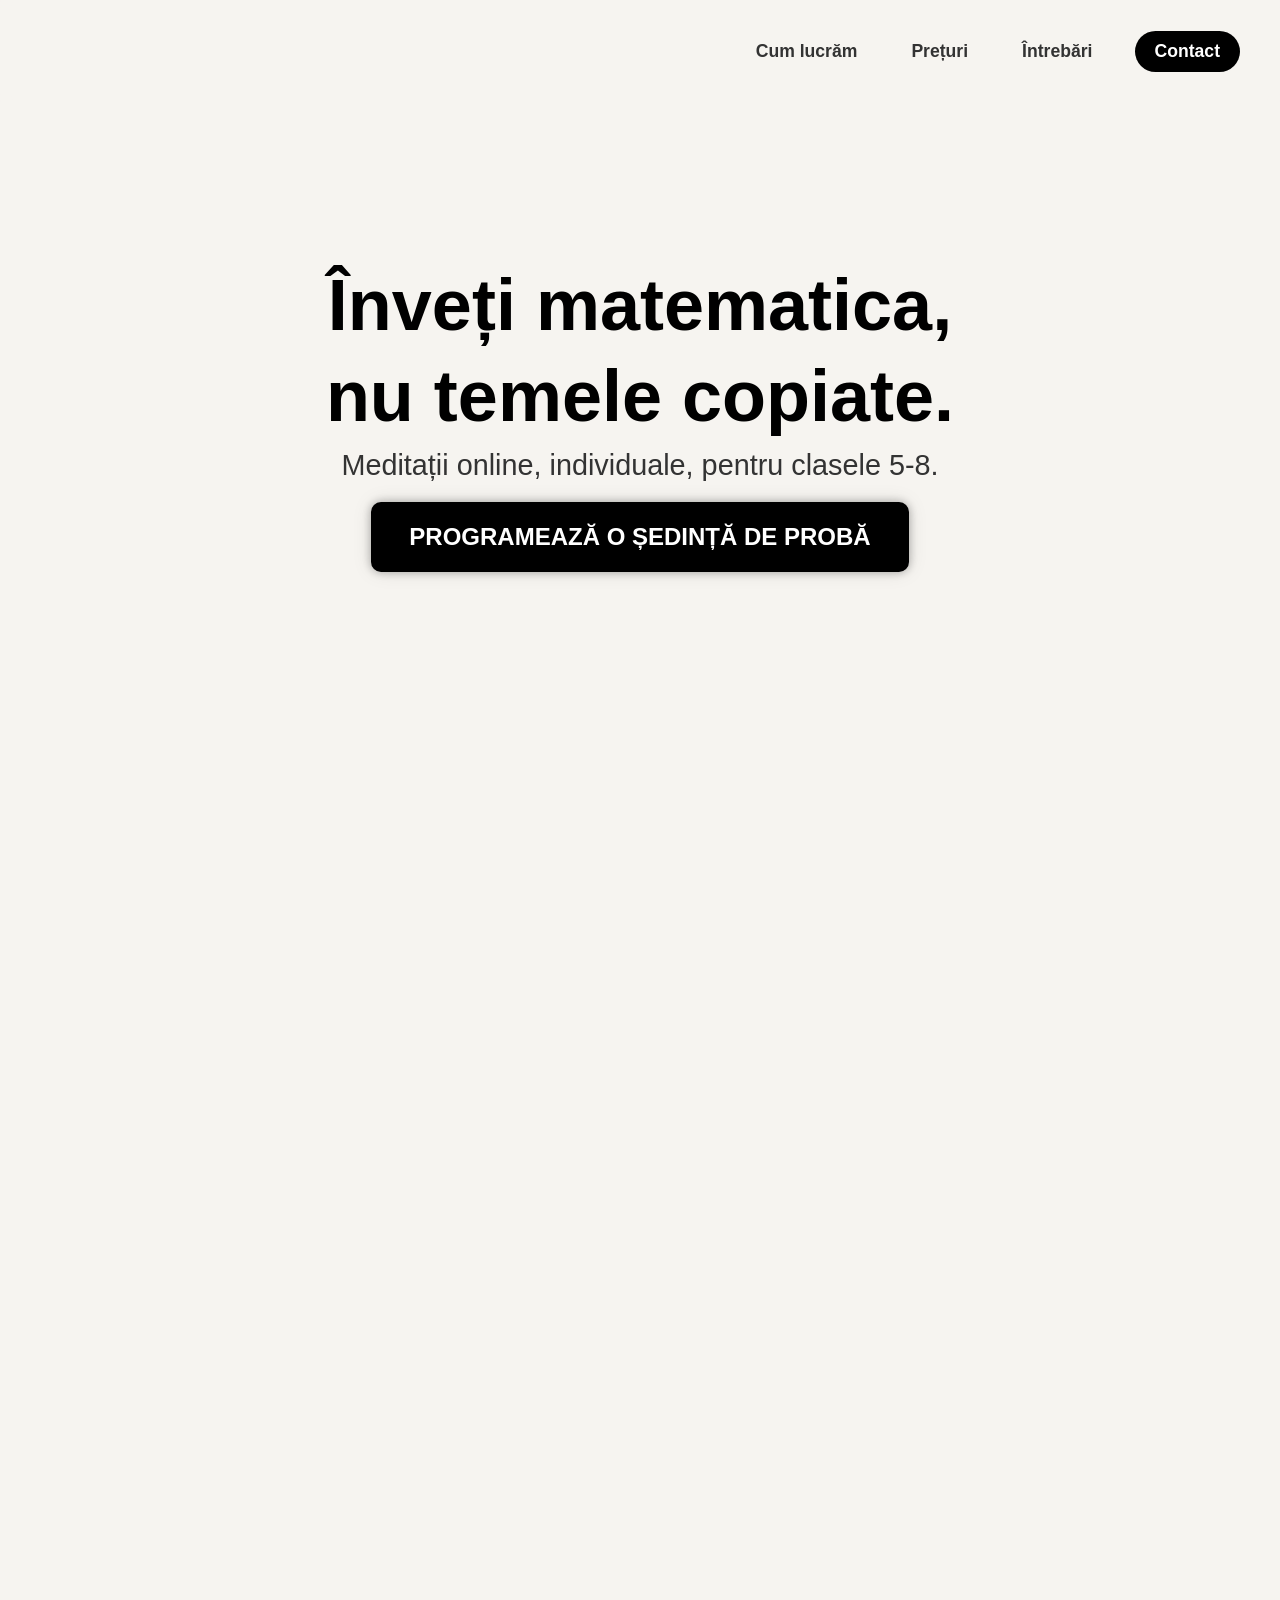
==== commit 078a9c47: "Update index.html" ====
--- a/index.html
+++ b/index.html
@@ -11,7 +11,7 @@
     <meta property="og:type" content="website">
     <meta property="og:title" content="Mate Pe Înțeles - meditații online la matematică, clasele 5-8">
     <meta property="og:description" content="Meditații individuale, online. Copilul rezolvă singur, eu îl ghidez. Ședință de probă disponibilă.">
-    <link rel="icon" type="image/png" href="favicon.png">
+    <link rel="icon" href="data:image/svg+xml,%3Csvg xmlns='http://www.w3.org/2000/svg' viewBox='0 0 100 100'%3E%3Ctext y='.9em' font-size='90' fill='%23C8813A'%3E%CF%80%3C/text%3E%3C/svg%3E">
     <script>document.documentElement.className += ' js';</script>
     <style>
         /* Continutul ramane vizibil chiar daca JavaScript nu porneste */
@@ -23,7 +23,7 @@
     <div class="page-container">
         <header class="site-header">
             <a href="index.html" class="site-name-link">
-                <img src="logo.png" alt="Mate Pe Înțeles" class="site-logo">
+               <div class="site-logo" role="img" aria-label="Mate Pe Înțeles"></div>
             </a>
             <nav class="main-nav"><ul>
                 <li><a href="#cum-lucram">Cum lucrăm</a></li>
@@ -143,7 +143,7 @@
         <footer class="site-footer">
             <div class="footer-top-new">
                 <div class="footer-branding-new">
-                    <img src="logo.png" alt="Mate Pe Înțeles" class="footer-logo">
+                    <div class="footer-logo" role="img" aria-label="Mate Pe Înțeles"></div>
                 </div>
                 <div class="footer-socials-new">
                     <a href="#" class="social-button-new whatsapp" target="_blank" aria-label="WhatsApp"><svg viewBox="0 0 24 24" xmlns="http://www.w3.org/2000/svg"><path d="M19.05 4.91A9.816 9.816 0 0 0 12.04 2c-5.46 0-9.9 4.44-9.9 9.9 0 1.77.46 3.45 1.35 4.93L2.05 22l5.03-1.31A9.908 9.908 0 0 0 12.04 22c5.46 0 9.9-4.44 9.9-9.9a9.87 9.87 0 0 0-2.89-7.19zM12.04 20.13c-1.67 0-3.27-.43-4.65-1.2l-.33-.2-3.45.9.92-3.37-.23-.35A8.093 8.093 0 0 1 4.08 11.96c0-4.41 3.58-8 8-8s8 3.59 8 8c0 4.41-3.58 8-8 8h-.04zm4.27-5.41c-.24-.12-1.42-.7-1.64-.78-.22-.08-.38-.12-.54.12-.16.24-.62.78-.76.94-.14.16-.28.18-.52.06-.24-.12-1-.37-1.9-1.18-.71-.63-1.18-1.41-1.32-1.65-.14-.24-.01-.37.11-.48.11-.11.24-.28.36-.42.12-.14.16-.24.24-.4.08-.16.04-.3-.02-.42-.06-.12-.54-1.3-.74-1.78-.2-.48-.4-.41-.54-.42-.14-.01-.3-.01-.46-.01s-.38.06-.58.3c-.2.24-.76.73-.76 1.79s.78 2.07.88 2.23c.1.16 1.55 2.5 3.75 3.3.52.19.93.3 1.25.39.52.13.99.11 1.37.07.43-.05 1.42-.58 1.62-1.14.2-.56.2-.97.14-1.09-.06-.11-.22-.18-.46-.3z"/></svg></a>
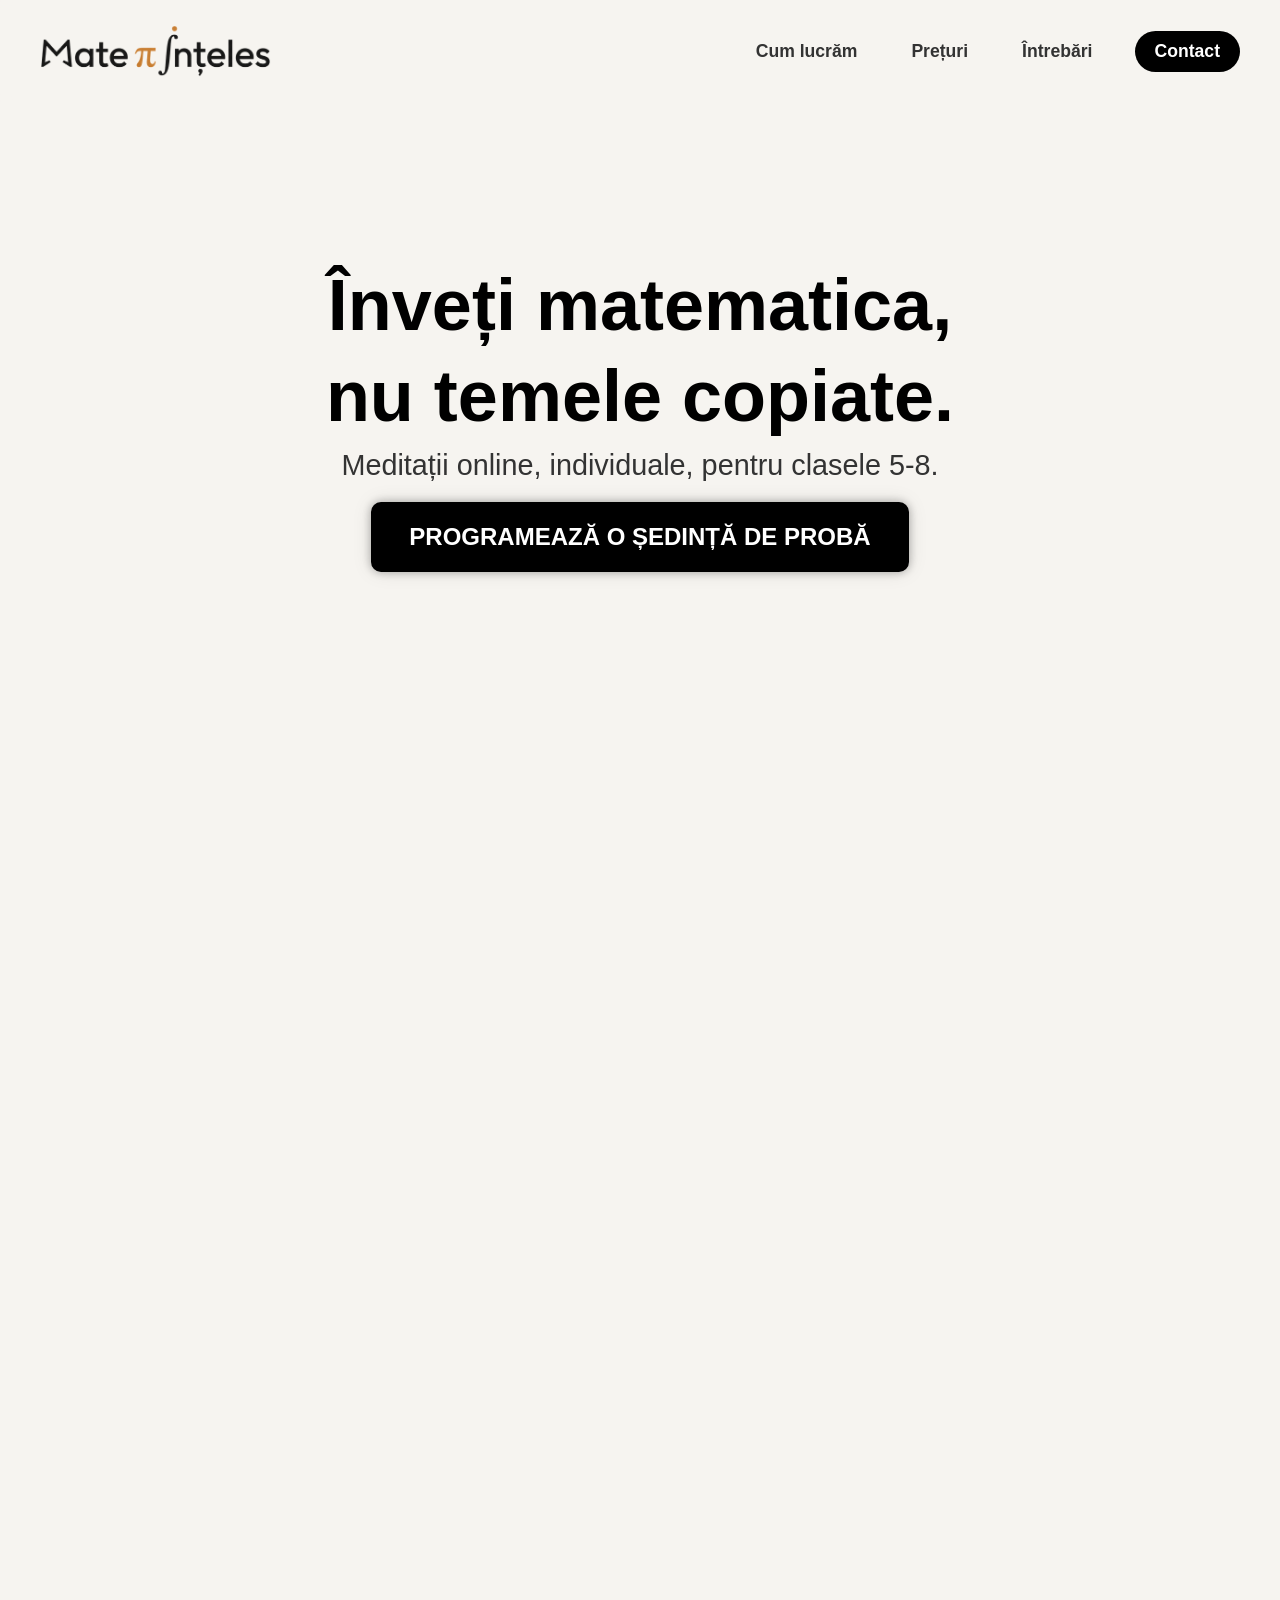
==== commit 3f94bc74: "Update index.html" ====
--- a/index.html
+++ b/index.html
@@ -11,7 +11,7 @@
     <meta property="og:type" content="website">
     <meta property="og:title" content="Mate Pe Înțeles - meditații online la matematică, clasele 5-8">
     <meta property="og:description" content="Meditații individuale, online. Copilul rezolvă singur, eu îl ghidez. Ședință de probă disponibilă.">
-    <link rel="icon" href="data:image/svg+xml,%3Csvg xmlns='http://www.w3.org/2000/svg' viewBox='0 0 100 100'%3E%3Ctext y='.9em' font-size='90' fill='%23C8813A'%3E%CF%80%3C/text%3E%3C/svg%3E">
+    <link rel="icon" type="image/png" href="favicon.png">
     <script>document.documentElement.className += ' js';</script>
     <style>
         /* Continutul ramane vizibil chiar daca JavaScript nu porneste */
@@ -23,7 +23,7 @@
     <div class="page-container">
         <header class="site-header">
             <a href="index.html" class="site-name-link">
-               <div class="site-logo" role="img" aria-label="Mate Pe Înțeles"></div>
+              <img src="logo.png" alt="Mate Pe Înțeles" class="site-logo">
             </a>
             <nav class="main-nav"><ul>
                 <li><a href="#cum-lucram">Cum lucrăm</a></li>
@@ -143,7 +143,7 @@
         <footer class="site-footer">
             <div class="footer-top-new">
                 <div class="footer-branding-new">
-                    <div class="footer-logo" role="img" aria-label="Mate Pe Înțeles"></div>
+                   <img src="logo.png" alt="Mate Pe Înțeles" class="footer-logo">
                 </div>
                 <div class="footer-socials-new">
                     <a href="#" class="social-button-new whatsapp" target="_blank" aria-label="WhatsApp"><svg viewBox="0 0 24 24" xmlns="http://www.w3.org/2000/svg"><path d="M19.05 4.91A9.816 9.816 0 0 0 12.04 2c-5.46 0-9.9 4.44-9.9 9.9 0 1.77.46 3.45 1.35 4.93L2.05 22l5.03-1.31A9.908 9.908 0 0 0 12.04 22c5.46 0 9.9-4.44 9.9-9.9a9.87 9.87 0 0 0-2.89-7.19zM12.04 20.13c-1.67 0-3.27-.43-4.65-1.2l-.33-.2-3.45.9.92-3.37-.23-.35A8.093 8.093 0 0 1 4.08 11.96c0-4.41 3.58-8 8-8s8 3.59 8 8c0 4.41-3.58 8-8 8h-.04zm4.27-5.41c-.24-.12-1.42-.7-1.64-.78-.22-.08-.38-.12-.54.12-.16.24-.62.78-.76.94-.14.16-.28.18-.52.06-.24-.12-1-.37-1.9-1.18-.71-.63-1.18-1.41-1.32-1.65-.14-.24-.01-.37.11-.48.11-.11.24-.28.36-.42.12-.14.16-.24.24-.4.08-.16.04-.3-.02-.42-.06-.12-.54-1.3-.74-1.78-.2-.48-.4-.41-.54-.42-.14-.01-.3-.01-.46-.01s-.38.06-.58.3c-.2.24-.76.73-.76 1.79s.78 2.07.88 2.23c.1.16 1.55 2.5 3.75 3.3.52.19.93.3 1.25.39.52.13.99.11 1.37.07.43-.05 1.42-.58 1.62-1.14.2-.56.2-.97.14-1.09-.06-.11-.22-.18-.46-.3z"/></svg></a>
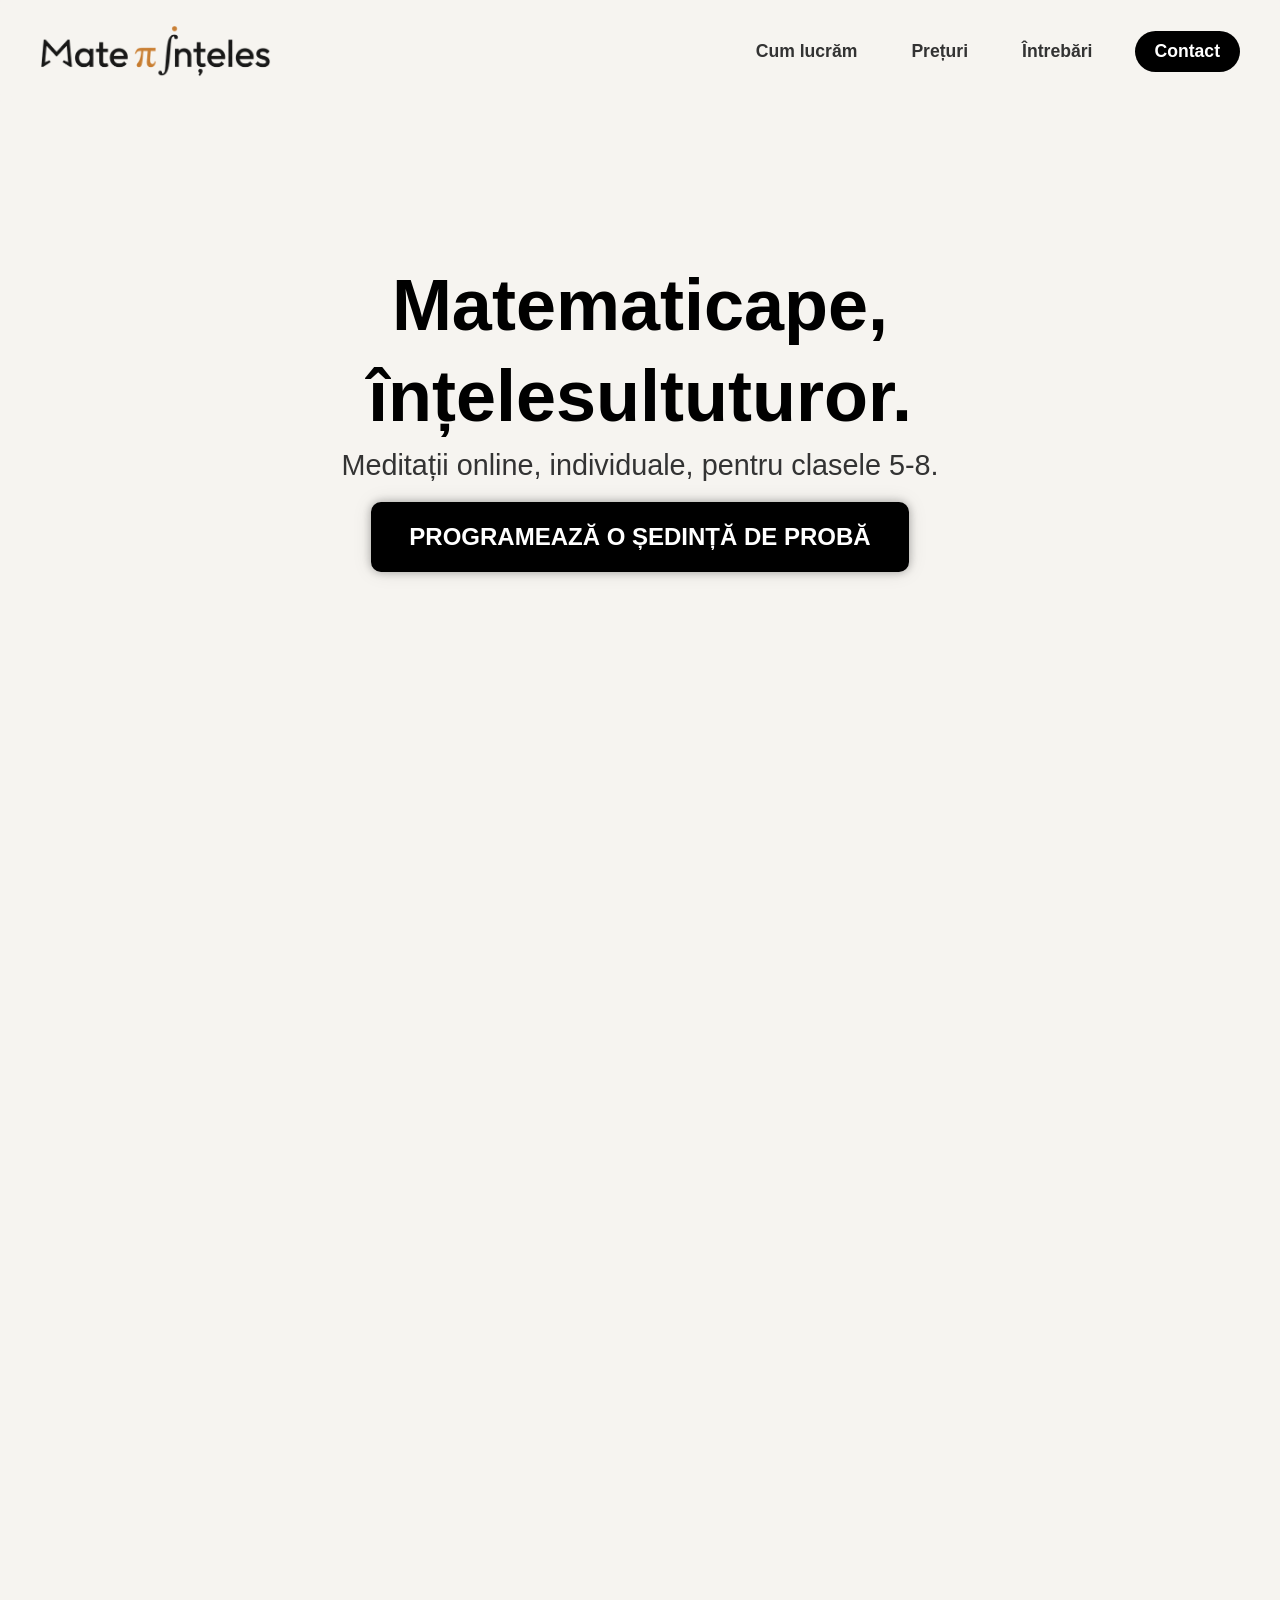
==== commit fd56d80b: "Update index.html" ====
--- a/index.html
+++ b/index.html
@@ -11,7 +11,7 @@
     <meta property="og:type" content="website">
     <meta property="og:title" content="Mate Pe Înțeles - meditații online la matematică, clasele 5-8">
     <meta property="og:description" content="Meditații individuale, online. Copilul rezolvă singur, eu îl ghidez. Ședință de probă disponibilă.">
-    <link rel="icon" type="image/png" href="favicon.png">
+    <link rel="icon" type="image/png" href="icon.png">
     <script>document.documentElement.className += ' js';</script>
     <style>
         /* Continutul ramane vizibil chiar daca JavaScript nu porneste */
@@ -36,8 +36,8 @@
         <main class="main-content-area">
             <div class="content-wrapper">
                 <h1 class="main-title">
-                    <span class="title-line">Înveți <span class="accent-text">matematica</span>,</span>
-                    <span class="title-line">nu temele <span class="accent-text">copiate</span>.</span>
+                    <span class="title-line">Matematica<span class="accent-text">pe</span>,</span>
+                    <span class="title-line">înțelesul<span class="accent-text">tuturor</span>.</span>
                 </h1>
                 <p class="subtitle">Meditații online, individuale, pentru clasele 5-8.</p>
                 <a href="contact.html" class="blinking-contact-button">Programează o ședință de probă</a>
@@ -56,21 +56,21 @@
                 <div class="comparison-column agency">
                     <h3 class="column-title">Meditații obișnuite</h3>
                     <ul>
-                        <li><span class="icon-x"></span>Temele făcute în locul copilului</li>
-                        <li><span class="icon-x"></span>Aceeași explicație pentru toți elevii</li>
-                        <li><span class="icon-x"></span>Părintele nu află ce s-a lucrat</li>
-                        <li><span class="icon-x"></span>Grupuri mari, atenție puțină</li>
-                        <li><span class="icon-x"></span>Copilul memorează fără să înțeleagă</li>
+                        <li><span class="icon-x"></span>Copilul nu învață cum să învețe</li>
+                        <li><span class="icon-x"></span>Copilul memorează robotic fără să înțeleagă</li>
+                        <li><span class="icon-x"></span>Nu există suficientă comunicare între părinți și meditatori</li>
+                        <li><span class="icon-x"></span>Metode învechite de predare</li>
+                        <li><span class="icon-x"></span>Copilul copiaza temel și de multe ori evită să pună întrebări</li>
                     </ul>
                 </div>
                 <div class="comparison-column freelancer">
-                    <h3 class="column-title">Cu mine</h3>
+                    <h3 class="column-title">Meditațiile cu mine</h3>
                     <ul>
-                        <li><span class="icon-check"></span>Copilul rezolvă, eu îl ghidez</li>
-                        <li><span class="icon-check"></span>Prima ședință stabilește unde se blochează de fapt</li>
-                        <li><span class="icon-check"></span>Mesaj scurt pentru părinte după fiecare 3-4 ședințe</li>
-                        <li><span class="icon-check"></span>Doar noi doi, 1 la 1, online</li>
-                        <li><span class="icon-check"></span>Explic pe tabletă grafică, pas cu pas</li>
+                        <li><span class="icon-check"></span>Ghidez copilul cum să se pregăteasca pentru evaluare</li>
+                        <li><span class="icon-check"></span>Creez o atmosferă placută si o relație deschisă cu copilul,dar și cu părintele</li>
+                        <li><span class="icon-check"></span>O să am grija în privința temelor copiate de pe net sau făcute cu AI</li>
+                        <li><span class="icon-check"></span>Adaptez modul de predare în funcție de capacitățile copilului</li>
+                        <li><span class="icon-check"></span>Voi explica totul pentru copil pe tableta mea grafică</li>
                     </ul>
                 </div>
             </div>
@@ -81,18 +81,18 @@
             <div class="services-grid">
                 <div class="service-card">
                     <div class="service-icon"><svg class="icon-svg" viewBox="0 0 24 24" fill="currentColor" xmlns="http://www.w3.org/2000/svg"><path d="M9 16.17L4.83 12l-1.42 1.41L9 19 21 7l-1.41-1.41z"></path></svg></div>
-                    <h4 class="service-title">Prima ședință: diagnostic</h4>
-                    <p class="service-description">Copilul rezolvă câteva exerciții și văd unde se blochează. De multe ori problema e la bază, nu la capitolul curent. Îți spun clar ce am găsit și ce plan propun.</p>
+                    <h4 class="service-title">Prima ședință:</h4>
+                    <p class="service-description">Stabilesc nivelul copilului dumneavoastră ,analizând ce lacune are</p>
                 </div>
                 <div class="service-card">
                     <div class="service-icon"><svg class="icon-svg" viewBox="0 0 24 24" fill="currentColor" xmlns="http://www.w3.org/2000/svg"><path d="M5 13.18v4L12 21l7-3.82v-4L12 17l-7-3.82zM12 3L1 9l11 6 9-4.91V17h2V9L12 3z"></path></svg></div>
-                    <h4 class="service-title">Clasele 5-6</h4>
-                    <p class="service-description">Baza matematicii: fracții, operații, ecuații simple, geometrie de început. Ritm liniștit, fără presiune.</p>
+                    <h4 class="service-title">Program</h4>
+                    <p class="service-description”>Vom aranja un ritm constant de lucru, cu un breviar teoretic listat și îl voi determina să rezolve singur chiar dacă este greșit</p>
                 </div>
                 <div class="service-card">
                     <div class="service-icon"><svg class="icon-svg" viewBox="0 0 24 24" fill="currentColor" xmlns="http://www.w3.org/2000/svg"><path d="M3 17.25V21h3.75L17.81 9.94l-3.75-3.75L3 17.25zM20.71 7.04a1 1 0 0 0 0-1.41l-2.34-2.34a1 1 0 0 0-1.41 0l-1.83 1.83 3.75 3.75 1.83-1.83z"></path></svg></div>
-                    <h4 class="service-title">Clasele 7-8</h4>
-                    <p class="service-description">Algebră, geometrie și pregătire pentru teste și Evaluarea Națională, cu probleme rezolvate de copil, nu de mine.</p>
+                    <h4 class="service-title">Alte lucruri de contează</h4>
+                    <p class="service-description">Îl vo</p>
                 </div>
                 <div class="service-card">
                     <div class="service-icon"><svg class="icon-svg" viewBox="0 0 24 24" fill="currentColor" xmlns="http://www.w3.org/2000/svg"><path d="M20 2H4c-1.1 0-2 .9-2 2v18l4-4h14c1.1 0 2-.9 2-2V4c0-1.1-.9-2-2-2z"></path></svg></div>
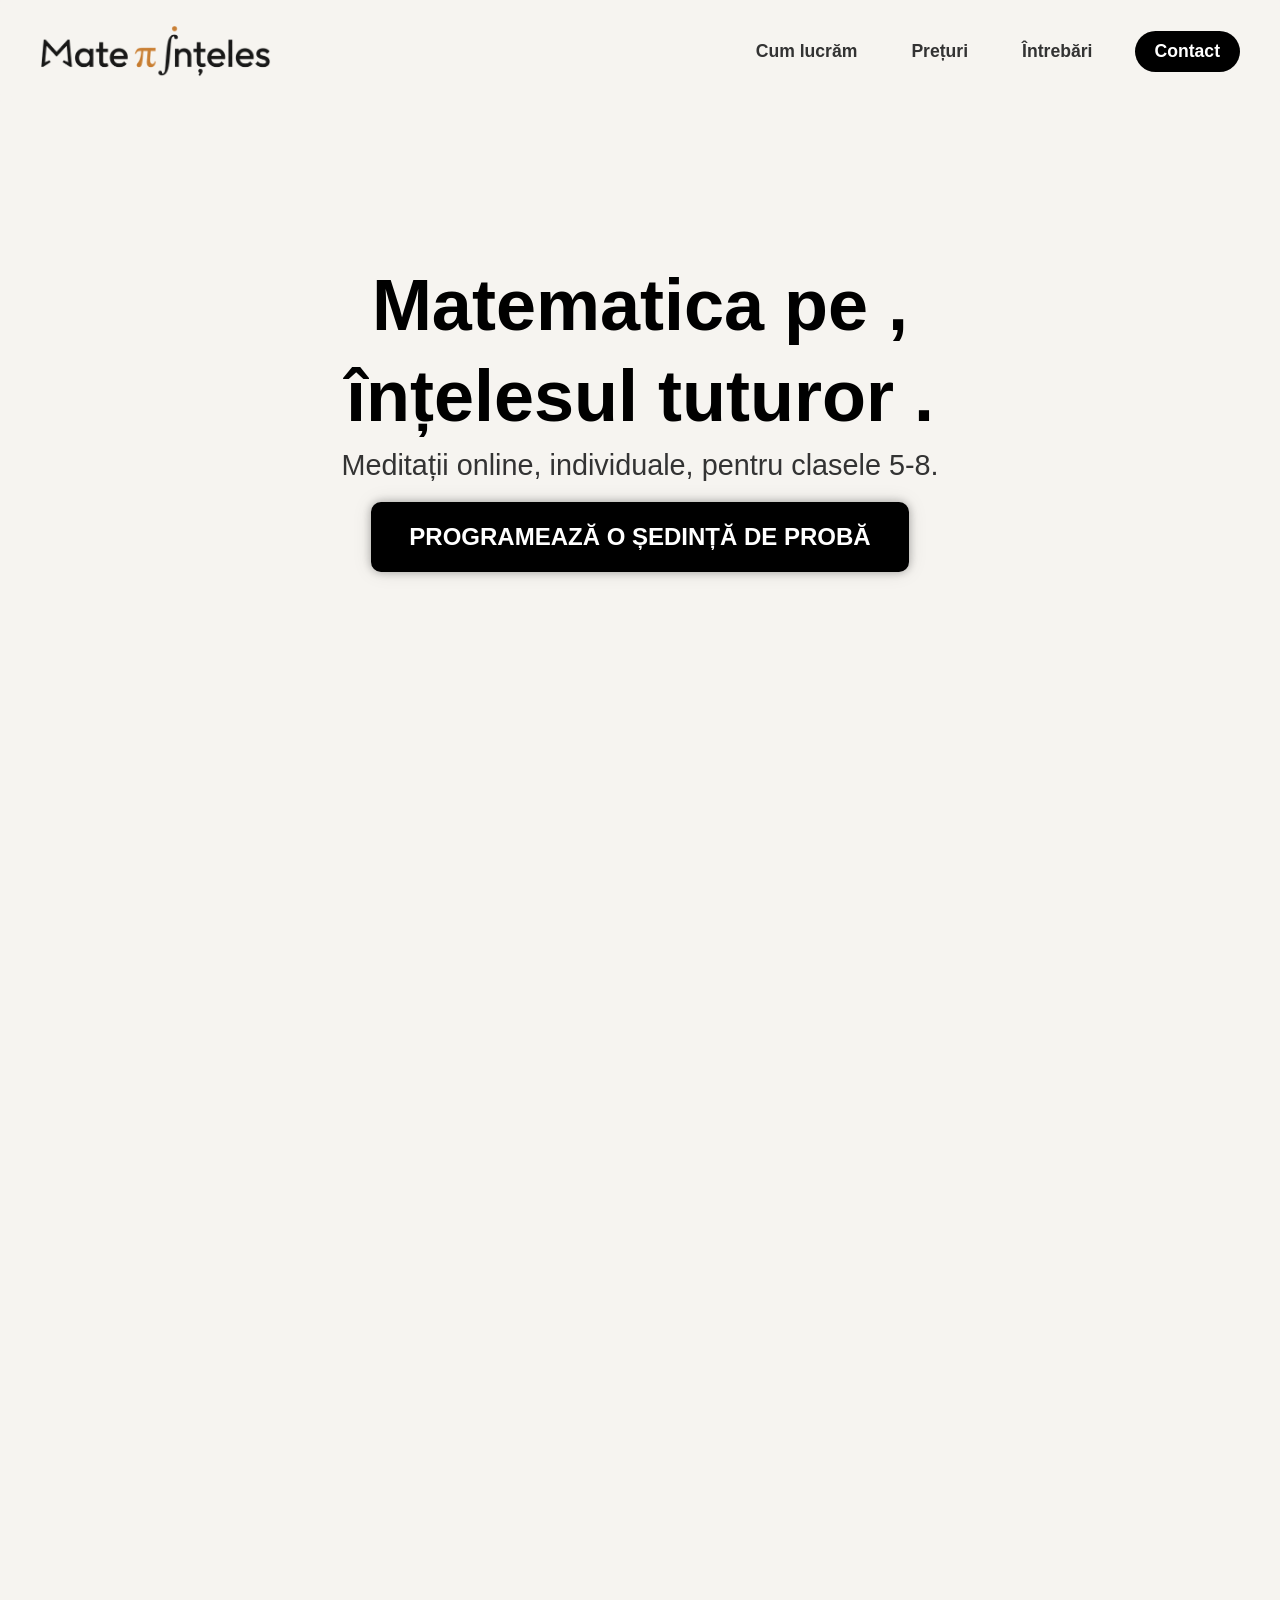
==== commit 38c7bc1e: "Update index.html" ====
--- a/index.html
+++ b/index.html
@@ -36,8 +36,8 @@
         <main class="main-content-area">
             <div class="content-wrapper">
                 <h1 class="main-title">
-                    <span class="title-line">Matematica<span class="accent-text">pe</span>,</span>
-                    <span class="title-line">înțelesul<span class="accent-text">tuturor</span>.</span>
+                    <span class="title-line">Matematica <span class="accent-text">pe </span>,</span>
+                    <span class="title-line">înțelesul <span class="accent-text">tuturor </span>.</span>
                 </h1>
                 <p class="subtitle">Meditații online, individuale, pentru clasele 5-8.</p>
                 <a href="contact.html" class="blinking-contact-button">Programează o ședință de probă</a>
@@ -60,7 +60,7 @@
                         <li><span class="icon-x"></span>Copilul memorează robotic fără să înțeleagă</li>
                         <li><span class="icon-x"></span>Nu există suficientă comunicare între părinți și meditatori</li>
                         <li><span class="icon-x"></span>Metode învechite de predare</li>
-                        <li><span class="icon-x"></span>Copilul copiaza temel și de multe ori evită să pună întrebări</li>
+                        <li><span class="icon-x"></span>Copilul copiază temele și de multe ori evită să pună întrebări</li>
                     </ul>
                 </div>
                 <div class="comparison-column freelancer">
@@ -82,22 +82,22 @@
                 <div class="service-card">
                     <div class="service-icon"><svg class="icon-svg" viewBox="0 0 24 24" fill="currentColor" xmlns="http://www.w3.org/2000/svg"><path d="M9 16.17L4.83 12l-1.42 1.41L9 19 21 7l-1.41-1.41z"></path></svg></div>
                     <h4 class="service-title">Prima ședință:</h4>
-                    <p class="service-description">Stabilesc nivelul copilului dumneavoastră ,analizând ce lacune are</p>
+                    <p class="service-description">Stabilesc nivelul copilului dumneavoastră ,analizând unde sunt lacunele sale</p>
                 </div>
                 <div class="service-card">
                     <div class="service-icon"><svg class="icon-svg" viewBox="0 0 24 24" fill="currentColor" xmlns="http://www.w3.org/2000/svg"><path d="M5 13.18v4L12 21l7-3.82v-4L12 17l-7-3.82zM12 3L1 9l11 6 9-4.91V17h2V9L12 3z"></path></svg></div>
                     <h4 class="service-title">Program</h4>
-                    <p class="service-description”>Vom aranja un ritm constant de lucru, cu un breviar teoretic listat și îl voi determina să rezolve singur chiar dacă este greșit</p>
+                    <p class="service-description">Orele vor fi după amiază iar in weekend de la 9:00 la 15:00</p>
                 </div>
                 <div class="service-card">
                     <div class="service-icon"><svg class="icon-svg" viewBox="0 0 24 24" fill="currentColor" xmlns="http://www.w3.org/2000/svg"><path d="M3 17.25V21h3.75L17.81 9.94l-3.75-3.75L3 17.25zM20.71 7.04a1 1 0 0 0 0-1.41l-2.34-2.34a1 1 0 0 0-1.41 0l-1.83 1.83 3.75 3.75 1.83-1.83z"></path></svg></div>
-                    <h4 class="service-title">Alte lucruri de contează</h4>
-                    <p class="service-description">Îl vo</p>
+                    <h4 class="service-title">Alte detalii de contează</h4>
+                    <p class="service-description">Voi avea grijă să învăț copilul cum să își ia informația în era aceasta modernă pentru nu a afecta modul lui de gândire</p>
                 </div>
                 <div class="service-card">
                     <div class="service-icon"><svg class="icon-svg" viewBox="0 0 24 24" fill="currentColor" xmlns="http://www.w3.org/2000/svg"><path d="M20 2H4c-1.1 0-2 .9-2 2v18l4-4h14c1.1 0 2-.9 2-2V4c0-1.1-.9-2-2-2z"></path></svg></div>
                     <h4 class="service-title">Feedback pentru părinți</h4>
-                    <p class="service-description">După fiecare 3-4 ședințe primești un mesaj scurt pe WhatsApp: ce am lucrat, ce merge bine, ce mai trebuie exersat.</p>
+                    <p class="service-description">După fiecare ședință primești un mesaj scurt pe WhatsApp cu detalii despre parcursul copilului</p>
                 </div>
             </div>
         </section>
@@ -108,12 +108,12 @@
                 <div class="service-card">
                     <div class="service-icon"><svg class="icon-svg" viewBox="0 0 24 24" fill="currentColor" xmlns="http://www.w3.org/2000/svg"><path d="M9 16.17L4.83 12l-1.42 1.41L9 19 21 7l-1.41-1.41z"></path></svg></div>
                     <h4 class="service-title">Ședință de probă</h4>
-                    <p class="service-description"><span class="price-amount">30 lei</span><br><span class="price-note">60 de minute, fără obligația de a continua</span></p>
+                    <p class="service-description"><span class="price-amount">40 lei</span><br><span class="price-note">60 de minute, fără obligația de a continua</span></p>
                 </div>
                 <div class="service-card">
                     <div class="service-icon"><svg class="icon-svg" viewBox="0 0 24 24" fill="currentColor" xmlns="http://www.w3.org/2000/svg"><path d="M5 13.18v4L12 21l7-3.82v-4L12 17l-7-3.82zM12 3L1 9l11 6 9-4.91V17h2V9L12 3z"></path></svg></div>
                     <h4 class="service-title">Ședință individuală</h4>
-                    <p class="service-description"><span class="price-amount">50 lei / oră</span><br><span class="price-note">Online, pe Google Meet, cu tabletă grafică</span></p>
+                    <p class="service-description"><span class="price-amount">60 lei / oră</span><br><span class="price-note">Online, partajare pe Google Meet</span></p>
                 </div>
             </div>
         </section>
@@ -121,12 +121,12 @@
         <section id="intrebari" class="faq-section hidden-on-load">
             <h2 class="faq-main-title">Întrebări frecvente</h2>
             <div class="faq-container">
+                <details class="faq-item"><summary class="faq-question">Cum se plătește?<span class="faq-icon"></span></summary><div class="faq-answer"><p>Prin transfer bancar, după fiecare ședinț sau stabilim împreună în funcție de caz.</p></div></details>
                 <details class="faq-item"><summary class="faq-question">Cum decurg meditațiile?<span class="faq-icon"></span></summary><div class="faq-answer"><p>Online, pe Google Meet, într-o ședință de 60 de minute. Eu explic pe tabletă grafică, iar copilul scrie și rezolvă pe tablă împreună cu mine.</p></div></details>
-                <details class="faq-item"><summary class="faq-question">Faci temele în locul copilului?<span class="faq-icon"></span></summary><div class="faq-answer"><p>Nu. Copilul rezolvă, iar eu îl întreb și îl ghidez. Dacă se blochează, îi arăt cum să gândească problema, nu rezultatul.</p></div></details>
+                <details class="faq-item"><summary class="faq-question">Ce mai conteaza în parcursul copilului meu?<span class="faq-icon"></span></summary><div class="faq-answer"><p>Somnul, alimentația,pauzele regulate, comunicare deschisa contează extrem de mult.</p></div></details>
+                <details class="faq-item"><summary class="faq-question"><span class="faq-icon"></span></summary><div class="faq-answer"><p>Nu. Copilul rezolvă, iar eu îl întreb și îl ghidez. Dacă se blochează, îi arăt cum să gândească problema, nu rezultatul.</p></div></details>
                 <details class="faq-item"><summary class="faq-question">Ce se întâmplă la prima ședință?<span class="faq-icon"></span></summary><div class="faq-answer"><p>Facem câteva exerciții de diagnostic, vedem unde sunt lacunele și stabilim împreună un plan. La final îți spun și ție ce am observat.</p></div></details>
-                <details class="faq-item"><summary class="faq-question">Cum aflu cum evoluează copilul?<span class="faq-icon"></span></summary><div class="faq-answer"><p>Îți scriu pe WhatsApp după fiecare 3-4 ședințe: ce am lucrat, ce merge bine și ce mai trebuie exersat.</p></div></details>
-                <details class="faq-item"><summary class="faq-question">Cum se plătește?<span class="faq-icon"></span></summary><div class="faq-answer"><p>Prin transfer bancar, în avans pe 4 ședințe sau la sfârșitul lunii. Stabilim împreună la prima discuție.</p></div></details>
-                <details class="faq-item"><summary class="faq-question">Ce se întâmplă dacă trebuie să anulez o ședință?<span class="faq-icon"></span></summary><div class="faq-answer"><p>Anunță-mă cu cel puțin 24 de ore înainte și o mutăm la o altă dată, fără costuri.</p></div></details>
+                <details class="faq-item"><summary class="faq-question">Cum aflu cum evoluează copilul?<span class="faq-icon"></span></summary><div class="faq-answer"><p>Îți scriu pe WhatsApp după fiecare ședință: sfaturi pentru copil ș cum decurge totul.</p></div></details>
                 <details class="faq-item"><summary class="faq-question">Cine participă la ședințe?<span class="faq-icon"></span></summary><div class="faq-answer"><p>Doar copilul și cu mine, prin link-ul de Meet pe care îl primești tu ca părinte. Știi mereu când are loc ședința.</p></div></details>
             </div>
         </section>
@@ -134,7 +134,7 @@
         <section class="cta-section hidden-on-load">
             <div class="cta-container">
                 <h2 class="cta-title">Începem cu o ședință de probă</h2>
-                <p class="cta-subtitle">Spune-mi la ce clasă este copilul și ce îl blochează.</p>
+                <p class="cta-subtitle">Spune-mi la ce clasă este copilul tău și ce problemă are</p>
                 <div class="cta-arrow"><svg viewBox="0 0 24 24" fill="none" stroke="currentColor" stroke-width="2" stroke-linecap="round" stroke-linejoin="round"><path d="M7 13l5 5 5-5M7 6l5 5 5-5"/></svg></div>
                 <a href="contact.html" class="cta-button-large">Programează ședința de probă</a>
             </div>
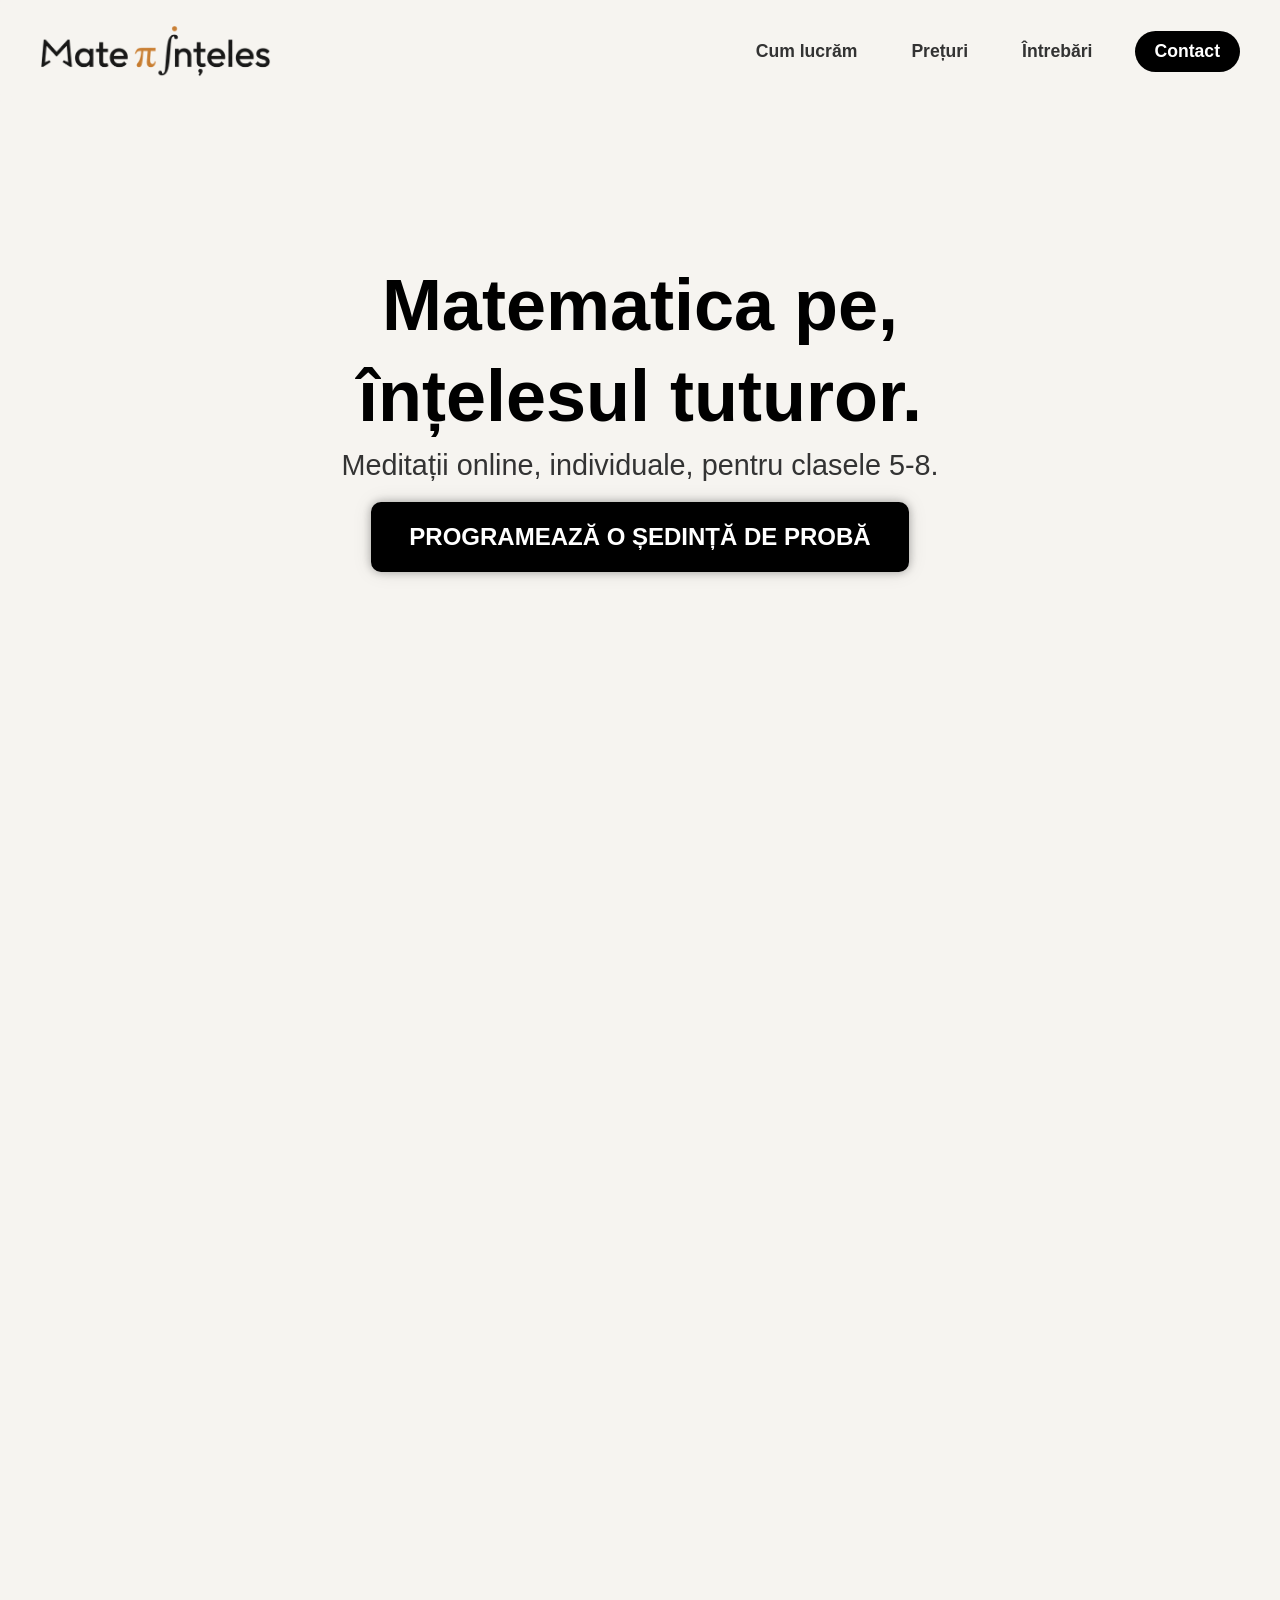
==== commit 1c93f17f: "Update index.html" ====
--- a/index.html
+++ b/index.html
@@ -36,8 +36,8 @@
         <main class="main-content-area">
             <div class="content-wrapper">
                 <h1 class="main-title">
-                    <span class="title-line">Matematica <span class="accent-text">pe </span>,</span>
-                    <span class="title-line">înțelesul <span class="accent-text">tuturor </span>.</span>
+                    <span class="title-line">Matematica <span class="accent-text">pe</span>,</span>
+                    <span class="title-line">înțelesul <span class="accent-text">tuturor</span>.</span>
                 </h1>
                 <p class="subtitle">Meditații online, individuale, pentru clasele 5-8.</p>
                 <a href="contact.html" class="blinking-contact-button">Programează o ședință de probă</a>
@@ -45,9 +45,9 @@
         </main>
 
         <section class="about-section hidden-on-load">
-            <h2 class="comparison-title">Am fost în locul copilului tău.</h2>
-            <p>Sunt Stefan, elev în clasa a 12-a la matematică-informatică. Știu cum e să nu înțelegi la oră și să copiezi tema de frică.</p>
-            <p>La meditații nu fac temele în locul copilului. Îl întreb ce știe și ce a încercat, apoi îl las să ajungă singur la rezultat. Așa rămâne în el.</p>
+            <h2 class="comparison-title">Am fost și eu în locul copilului tău.</h2>
+            <p>Sunt elev în clasa a 12-a pe profilul matematică-informatică. Știu cum este să nu înțelegi la oră și să copiezi tema de frică fără a avea oportunitate să înveți ceva.</p>
+            <p>La meditații simțeam o presiune și o temere nu rezolvam temele singur de teama și rușinea de a fi criticat, iar modul de predare învechit și diferența dintre generații se simțea permanent.</p>
         </section>
 
         <section class="comparison-section hidden-on-load">
@@ -92,7 +92,7 @@
                 <div class="service-card">
                     <div class="service-icon"><svg class="icon-svg" viewBox="0 0 24 24" fill="currentColor" xmlns="http://www.w3.org/2000/svg"><path d="M3 17.25V21h3.75L17.81 9.94l-3.75-3.75L3 17.25zM20.71 7.04a1 1 0 0 0 0-1.41l-2.34-2.34a1 1 0 0 0-1.41 0l-1.83 1.83 3.75 3.75 1.83-1.83z"></path></svg></div>
                     <h4 class="service-title">Alte detalii de contează</h4>
-                    <p class="service-description">Voi avea grijă să învăț copilul cum să își ia informația în era aceasta modernă pentru nu a afecta modul lui de gândire</p>
+                    <p class="service-description">Voi avea grijă să învăț copilul cum să își ia informația în contextul dezvoltării tehnologice pentru a nu afecta modul lui de gândire</p>
                 </div>
                 <div class="service-card">
                     <div class="service-icon"><svg class="icon-svg" viewBox="0 0 24 24" fill="currentColor" xmlns="http://www.w3.org/2000/svg"><path d="M20 2H4c-1.1 0-2 .9-2 2v18l4-4h14c1.1 0 2-.9 2-2V4c0-1.1-.9-2-2-2z"></path></svg></div>
@@ -108,7 +108,7 @@
                 <div class="service-card">
                     <div class="service-icon"><svg class="icon-svg" viewBox="0 0 24 24" fill="currentColor" xmlns="http://www.w3.org/2000/svg"><path d="M9 16.17L4.83 12l-1.42 1.41L9 19 21 7l-1.41-1.41z"></path></svg></div>
                     <h4 class="service-title">Ședință de probă</h4>
-                    <p class="service-description"><span class="price-amount">40 lei</span><br><span class="price-note">60 de minute, fără obligația de a continua</span></p>
+                    <p class="service-description"><span class="price-amount">40 lei / oră</span><br><span class="price-note">60 de minute, fără obligația de a continua</span></p>
                 </div>
                 <div class="service-card">
                     <div class="service-icon"><svg class="icon-svg" viewBox="0 0 24 24" fill="currentColor" xmlns="http://www.w3.org/2000/svg"><path d="M5 13.18v4L12 21l7-3.82v-4L12 17l-7-3.82zM12 3L1 9l11 6 9-4.91V17h2V9L12 3z"></path></svg></div>
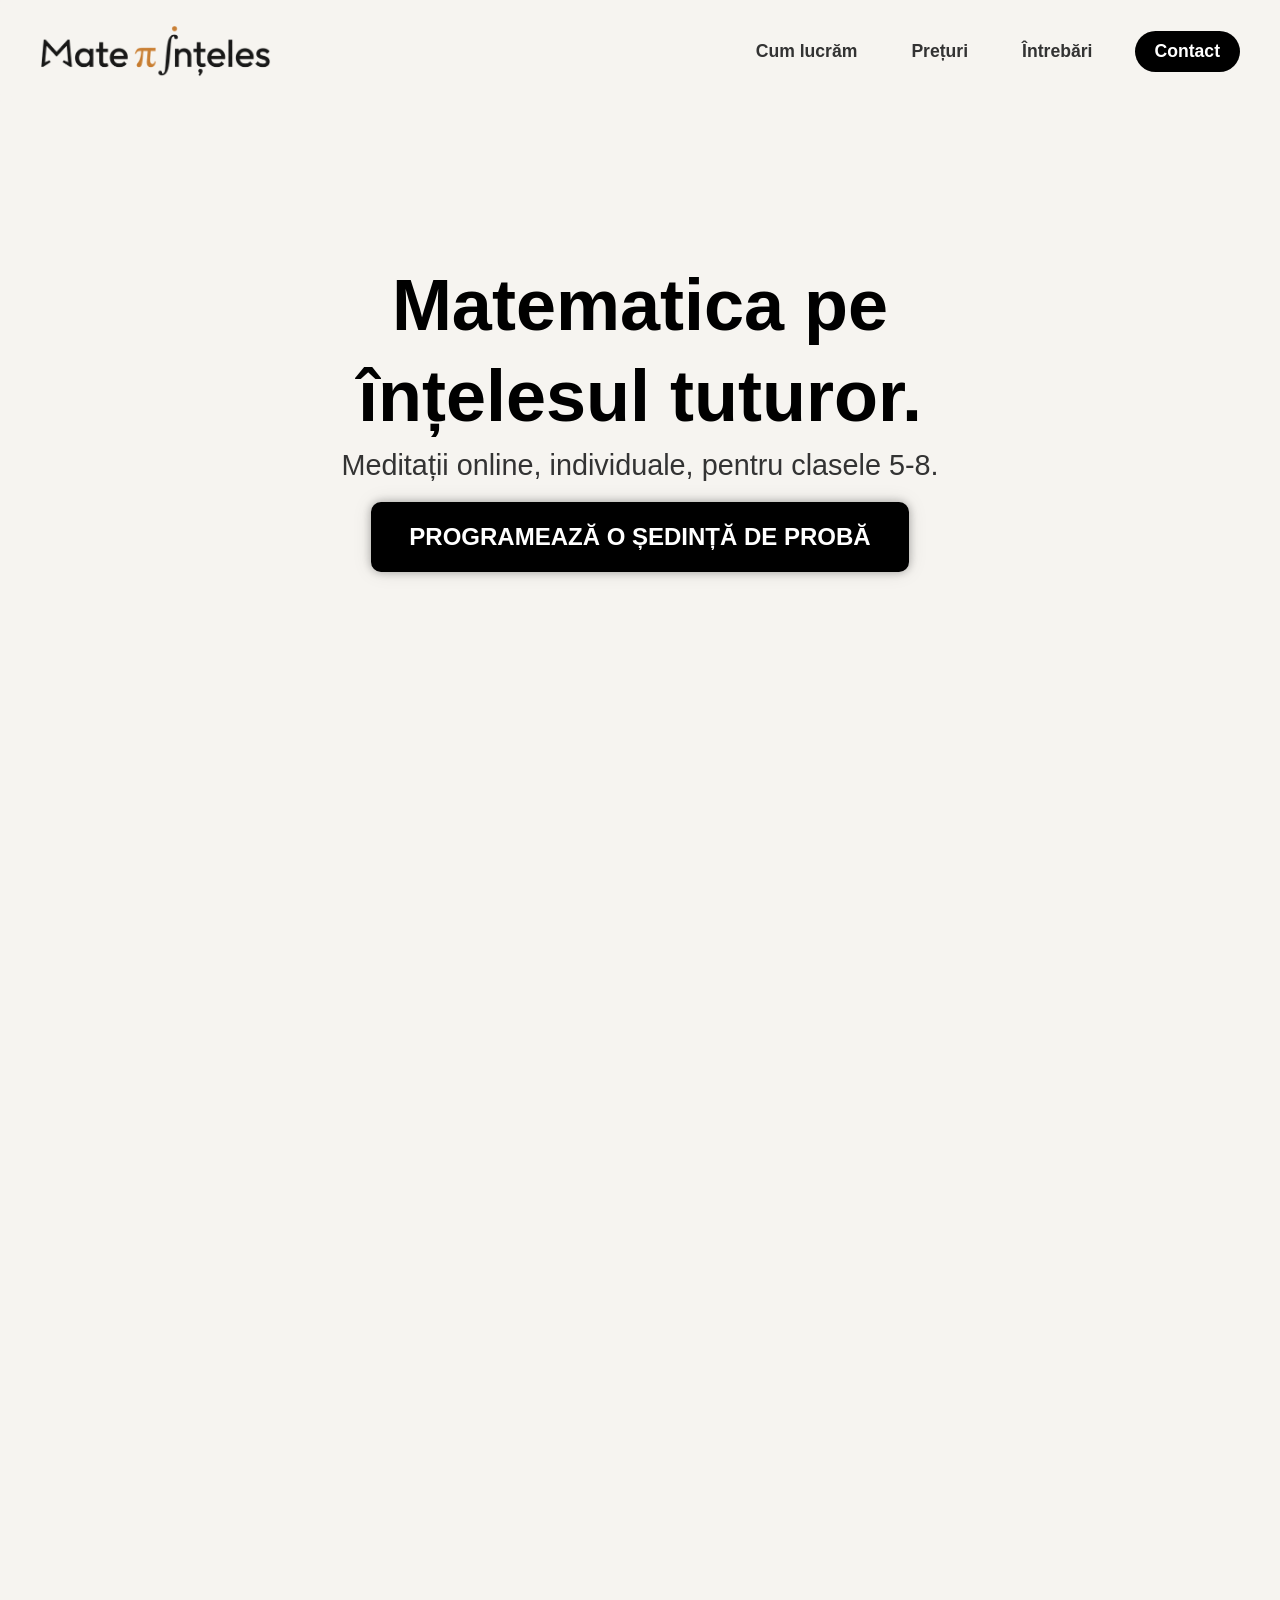
==== commit 19567abf: "Update index.html" ====
--- a/index.html
+++ b/index.html
@@ -23,7 +23,7 @@
     <div class="page-container">
         <header class="site-header">
             <a href="index.html" class="site-name-link">
-              <img src="logo.png" alt="Mate Pe Înțeles" class="site-logo">
+                <img src="logo.png" alt="Mate Pe Înțeles" class="site-logo">
             </a>
             <nav class="main-nav"><ul>
                 <li><a href="#cum-lucram">Cum lucrăm</a></li>
@@ -36,7 +36,7 @@
         <main class="main-content-area">
             <div class="content-wrapper">
                 <h1 class="main-title">
-                    <span class="title-line">Matematica <span class="accent-text">pe</span>,</span>
+                    <span class="title-line">Matematica <span class="accent-text">pe</span></span>
                     <span class="title-line">înțelesul <span class="accent-text">tuturor</span>.</span>
                 </h1>
                 <p class="subtitle">Meditații online, individuale, pentru clasele 5-8.</p>
@@ -45,9 +45,17 @@
         </main>
 
         <section class="about-section hidden-on-load">
-            <h2 class="comparison-title">Am fost și eu în locul copilului tău.</h2>
-            <p>Sunt elev în clasa a 12-a pe profilul matematică-informatică. Știu cum este să nu înțelegi la oră și să copiezi tema de frică fără a avea oportunitate să înveți ceva.</p>
-            <p>La meditații simțeam o presiune și o temere nu rezolvam temele singur de teama și rușinea de a fi criticat, iar modul de predare învechit și diferența dintre generații se simțea permanent.</p>
+            <div class="about-card">
+                <span class="about-badge">Povestea mea</span>
+                <h2 class="about-title">Am fost și eu în locul copilului tău.</h2>
+                <p>Sunt elev în clasa a 12-a, pe profilul matematică-informatică. Știu cum este să nu înțelegi la oră și să copiezi tema de frică, fără să ai ocazia să înveți ceva.</p>
+                <p>La meditații simțeam presiune și teamă. Nu rezolvam temele singur, de frică și de rușinea de a fi criticat, iar modul de predare învechit și diferența dintre generații se simțeau permanent.</p>
+                <div class="about-chips">
+                    <span class="about-chip">Elev în clasa a 12-a, mate-info</span>
+                    <span class="about-chip">Înțeleg ce simte copilul</span>
+                    <span class="about-chip">Fără presiune și fără frică</span>
+                </div>
+            </div>
         </section>
 
         <section class="comparison-section hidden-on-load">
@@ -57,7 +65,7 @@
                     <h3 class="column-title">Meditații obișnuite</h3>
                     <ul>
                         <li><span class="icon-x"></span>Copilul nu învață cum să învețe</li>
-                        <li><span class="icon-x"></span>Copilul memorează robotic fără să înțeleagă</li>
+                        <li><span class="icon-x"></span>Copilul memorează mecanic, fără să înțeleagă</li>
                         <li><span class="icon-x"></span>Nu există suficientă comunicare între părinți și meditatori</li>
                         <li><span class="icon-x"></span>Metode învechite de predare</li>
                         <li><span class="icon-x"></span>Copilul copiază temele și de multe ori evită să pună întrebări</li>
@@ -66,11 +74,11 @@
                 <div class="comparison-column freelancer">
                     <h3 class="column-title">Meditațiile cu mine</h3>
                     <ul>
-                        <li><span class="icon-check"></span>Ghidez copilul cum să se pregăteasca pentru evaluare</li>
-                        <li><span class="icon-check"></span>Creez o atmosferă placută si o relație deschisă cu copilul,dar și cu părintele</li>
-                        <li><span class="icon-check"></span>O să am grija în privința temelor copiate de pe net sau făcute cu AI</li>
+                        <li><span class="icon-check"></span>Îl ghidez pe copil cum să se pregătească pentru evaluări</li>
+                        <li><span class="icon-check"></span>Creez o atmosferă plăcută și o relație deschisă cu copilul, dar și cu părintele</li>
+                        <li><span class="icon-check"></span>Am grijă ca temele să nu fie copiate de pe net sau făcute cu AI</li>
                         <li><span class="icon-check"></span>Adaptez modul de predare în funcție de capacitățile copilului</li>
-                        <li><span class="icon-check"></span>Voi explica totul pentru copil pe tableta mea grafică</li>
+                        <li><span class="icon-check"></span>Explic totul pe tableta mea grafică, pas cu pas</li>
                     </ul>
                 </div>
             </div>
@@ -81,23 +89,23 @@
             <div class="services-grid">
                 <div class="service-card">
                     <div class="service-icon"><svg class="icon-svg" viewBox="0 0 24 24" fill="currentColor" xmlns="http://www.w3.org/2000/svg"><path d="M9 16.17L4.83 12l-1.42 1.41L9 19 21 7l-1.41-1.41z"></path></svg></div>
-                    <h4 class="service-title">Prima ședință:</h4>
-                    <p class="service-description">Stabilesc nivelul copilului dumneavoastră ,analizând unde sunt lacunele sale</p>
+                    <h4 class="service-title">Prima ședință</h4>
+                    <p class="service-description">Stabilesc nivelul copilului tău, analizând unde sunt lacunele lui.</p>
                 </div>
                 <div class="service-card">
                     <div class="service-icon"><svg class="icon-svg" viewBox="0 0 24 24" fill="currentColor" xmlns="http://www.w3.org/2000/svg"><path d="M5 13.18v4L12 21l7-3.82v-4L12 17l-7-3.82zM12 3L1 9l11 6 9-4.91V17h2V9L12 3z"></path></svg></div>
                     <h4 class="service-title">Program</h4>
-                    <p class="service-description">Orele vor fi după amiază iar in weekend de la 9:00 la 15:00</p>
+                    <p class="service-description">Orele au loc după-amiaza, iar în weekend între 9:00 și 15:00.</p>
                 </div>
                 <div class="service-card">
                     <div class="service-icon"><svg class="icon-svg" viewBox="0 0 24 24" fill="currentColor" xmlns="http://www.w3.org/2000/svg"><path d="M3 17.25V21h3.75L17.81 9.94l-3.75-3.75L3 17.25zM20.71 7.04a1 1 0 0 0 0-1.41l-2.34-2.34a1 1 0 0 0-1.41 0l-1.83 1.83 3.75 3.75 1.83-1.83z"></path></svg></div>
-                    <h4 class="service-title">Alte detalii de contează</h4>
-                    <p class="service-description">Voi avea grijă să învăț copilul cum să își ia informația în contextul dezvoltării tehnologice pentru a nu afecta modul lui de gândire</p>
+                    <h4 class="service-title">Alte detalii care contează</h4>
+                    <p class="service-description">Voi avea grijă să-l învăț pe copil cum să folosească informația din mediul online, în contextul dezvoltării tehnologice, fără să-i afecteze modul de gândire.</p>
                 </div>
                 <div class="service-card">
                     <div class="service-icon"><svg class="icon-svg" viewBox="0 0 24 24" fill="currentColor" xmlns="http://www.w3.org/2000/svg"><path d="M20 2H4c-1.1 0-2 .9-2 2v18l4-4h14c1.1 0 2-.9 2-2V4c0-1.1-.9-2-2-2z"></path></svg></div>
                     <h4 class="service-title">Feedback pentru părinți</h4>
-                    <p class="service-description">După fiecare ședință primești un mesaj scurt pe WhatsApp cu detalii despre parcursul copilului</p>
+                    <p class="service-description">După fiecare ședință primești un mesaj scurt pe WhatsApp, cu detalii despre parcursul copilului.</p>
                 </div>
             </div>
         </section>
@@ -113,7 +121,7 @@
                 <div class="service-card">
                     <div class="service-icon"><svg class="icon-svg" viewBox="0 0 24 24" fill="currentColor" xmlns="http://www.w3.org/2000/svg"><path d="M5 13.18v4L12 21l7-3.82v-4L12 17l-7-3.82zM12 3L1 9l11 6 9-4.91V17h2V9L12 3z"></path></svg></div>
                     <h4 class="service-title">Ședință individuală</h4>
-                    <p class="service-description"><span class="price-amount">60 lei / oră</span><br><span class="price-note">Online, partajare pe Google Meet</span></p>
+                    <p class="service-description"><span class="price-amount">60 lei / oră</span><br><span class="price-note">Online, prin Google Meet, cu partajare de ecran</span></p>
                 </div>
             </div>
         </section>
@@ -121,20 +129,19 @@
         <section id="intrebari" class="faq-section hidden-on-load">
             <h2 class="faq-main-title">Întrebări frecvente</h2>
             <div class="faq-container">
-                <details class="faq-item"><summary class="faq-question">Cum se plătește?<span class="faq-icon"></span></summary><div class="faq-answer"><p>Prin transfer bancar, după fiecare ședinț sau stabilim împreună în funcție de caz.</p></div></details>
+                <details class="faq-item"><summary class="faq-question">Cum se plătește?<span class="faq-icon"></span></summary><div class="faq-answer"><p>Prin transfer bancar, după fiecare ședință, sau stabilim împreună, în funcție de caz.</p></div></details>
                 <details class="faq-item"><summary class="faq-question">Cum decurg meditațiile?<span class="faq-icon"></span></summary><div class="faq-answer"><p>Online, pe Google Meet, într-o ședință de 60 de minute. Eu explic pe tabletă grafică, iar copilul scrie și rezolvă pe tablă împreună cu mine.</p></div></details>
-                <details class="faq-item"><summary class="faq-question">Ce mai conteaza în parcursul copilului meu?<span class="faq-icon"></span></summary><div class="faq-answer"><p>Somnul, alimentația,pauzele regulate, comunicare deschisa contează extrem de mult.</p></div></details>
-                <details class="faq-item"><summary class="faq-question"><span class="faq-icon"></span></summary><div class="faq-answer"><p>Nu. Copilul rezolvă, iar eu îl întreb și îl ghidez. Dacă se blochează, îi arăt cum să gândească problema, nu rezultatul.</p></div></details>
+                <details class="faq-item"><summary class="faq-question">Ce mai contează în parcursul copilului meu?<span class="faq-icon"></span></summary><div class="faq-answer"><p>Somnul, alimentația, pauzele regulate și comunicarea deschisă contează extrem de mult.</p></div></details>
                 <details class="faq-item"><summary class="faq-question">Ce se întâmplă la prima ședință?<span class="faq-icon"></span></summary><div class="faq-answer"><p>Facem câteva exerciții de diagnostic, vedem unde sunt lacunele și stabilim împreună un plan. La final îți spun și ție ce am observat.</p></div></details>
-                <details class="faq-item"><summary class="faq-question">Cum aflu cum evoluează copilul?<span class="faq-icon"></span></summary><div class="faq-answer"><p>Îți scriu pe WhatsApp după fiecare ședință: sfaturi pentru copil ș cum decurge totul.</p></div></details>
-                <details class="faq-item"><summary class="faq-question">Cine participă la ședințe?<span class="faq-icon"></span></summary><div class="faq-answer"><p>Doar copilul și cu mine, prin link-ul de Meet pe care îl primești tu ca părinte. Știi mereu când are loc ședința.</p></div></details>
+                <details class="faq-item"><summary class="faq-question">Cum aflu cum evoluează copilul?<span class="faq-icon"></span></summary><div class="faq-answer"><p>Îți scriu pe WhatsApp după fiecare ședință: sfaturi pentru copil și detalii despre cum decurge totul.</p></div></details>
+                <details class="faq-item"><summary class="faq-question">Cine participă la ședințe?<span class="faq-icon"></span></summary><div class="faq-answer"><p>Doar copilul și cu mine, prin linkul de Meet pe care îl primești tu ca părinte. Știi mereu când are loc ședința.</p></div></details>
             </div>
         </section>
 
         <section class="cta-section hidden-on-load">
             <div class="cta-container">
                 <h2 class="cta-title">Începem cu o ședință de probă</h2>
-                <p class="cta-subtitle">Spune-mi la ce clasă este copilul tău și ce problemă are</p>
+                <p class="cta-subtitle">Spune-mi la ce clasă este copilul tău și cu ce probleme se confruntă.</p>
                 <div class="cta-arrow"><svg viewBox="0 0 24 24" fill="none" stroke="currentColor" stroke-width="2" stroke-linecap="round" stroke-linejoin="round"><path d="M7 13l5 5 5-5M7 6l5 5 5-5"/></svg></div>
                 <a href="contact.html" class="cta-button-large">Programează ședința de probă</a>
             </div>
@@ -143,14 +150,12 @@
         <footer class="site-footer">
             <div class="footer-top-new">
                 <div class="footer-branding-new">
-                   <img src="logo.png" alt="Mate Pe Înțeles" class="footer-logo">
+                    <img src="logo.png" alt="Mate Pe Înțeles" class="footer-logo">
                 </div>
                 <div class="footer-socials-new">
                     <a href="#" class="social-button-new whatsapp" target="_blank" aria-label="WhatsApp"><svg viewBox="0 0 24 24" xmlns="http://www.w3.org/2000/svg"><path d="M19.05 4.91A9.816 9.816 0 0 0 12.04 2c-5.46 0-9.9 4.44-9.9 9.9 0 1.77.46 3.45 1.35 4.93L2.05 22l5.03-1.31A9.908 9.908 0 0 0 12.04 22c5.46 0 9.9-4.44 9.9-9.9a9.87 9.87 0 0 0-2.89-7.19zM12.04 20.13c-1.67 0-3.27-.43-4.65-1.2l-.33-.2-3.45.9.92-3.37-.23-.35A8.093 8.093 0 0 1 4.08 11.96c0-4.41 3.58-8 8-8s8 3.59 8 8c0 4.41-3.58 8-8 8h-.04zm4.27-5.41c-.24-.12-1.42-.7-1.64-.78-.22-.08-.38-.12-.54.12-.16.24-.62.78-.76.94-.14.16-.28.18-.52.06-.24-.12-1-.37-1.9-1.18-.71-.63-1.18-1.41-1.32-1.65-.14-.24-.01-.37.11-.48.11-.11.24-.28.36-.42.12-.14.16-.24.24-.4.08-.16.04-.3-.02-.42-.06-.12-.54-1.3-.74-1.78-.2-.48-.4-.41-.54-.42-.14-.01-.3-.01-.46-.01s-.38.06-.58.3c-.2.24-.76.73-.76 1.79s.78 2.07.88 2.23c.1.16 1.55 2.5 3.75 3.3.52.19.93.3 1.25.39.52.13.99.11 1.37.07.43-.05 1.42-.58 1.62-1.14.2-.56.2-.97.14-1.09-.06-.11-.22-.18-.46-.3z"/></svg></a>
-                    <a href="#" class="social-button-new instagram" target="_blank" aria-label="Instagram"><svg viewBox="0 0 24 24" xmlns="http://www.w3.org/2000/svg"><defs><linearGradient id="instagram-gradient" x1="0%" y1="0%" x2="100%" y2="100%"><stop offset="0%" style="stop-color:#fd5c4b"/><stop offset="50%" style="stop-color:#d6249f"/><stop offset="100%" style="stop-color:#285aeb"/></linearGradient></defs><path fill="url(#instagram-gradient)" d="M7.8 2h8.4C19.4 2 22 4.6 22 7.8v8.4a5.8 5.8 0 0 1-5.8 5.8H7.8C4.6 22 2 19.4 2 16.2V7.8A5.8 5.8 0 0 1 7.8 2zm-.2 2A3.6 3.6 0 0 0 4 7.6v8.8C4 18.39 5.61 20 7.6 20h8.8c1.99 0 3.6-1.61 3.6-3.6V7.6C20 5.61 18.39 4 16.4 4H7.6zm9.65 1.5a1.25 1.25 0 1 1 0 2.5 1.25 1.25 0 0 1 0-2.5zM12 7a5 5 0 1 1 0 10 5 5 0 0 1 0-10zm0 2a3 3 0 1 0 0 6 3 3 0 0 0 0-6z"/></svg></a>
-                    <a href="#" class="social-button-new linkedin" target="_blank" aria-label="LinkedIn"><svg viewBox="0 0 24 24" xmlns="http://www.w3.org/2000/svg"><path d="M4.98 3.5C4.98 4.881 3.87 6 2.5 6S.02 4.881.02 3.5C.02 2.12 1.13 1 2.5 1s2.48 1.12 2.48 2.5zM5 8H0v16h5V8zm8 0H8v16h5v-8.35c0-2.12 1.05-3.65 3.28-3.65 1.69 0 2.47 1.15 2.47 3.65V24h5V13.9c0-4.83-2.61-7.1-6.24-7.1C13.2 6.8 11.94 8 11.12 9.07V8z"/></svg></a>
+                    <a href="#" class="social-button-new tiktok" target="_blank" aria-label="TikTok"><svg viewBox="0 0 24 24" xmlns="http://www.w3.org/2000/svg"><path d="M12.525.02c1.31-.02 2.61-.01 3.91-.02.08 1.53.63 3.09 1.75 4.17 1.12 1.11 2.7 1.62 4.24 1.79v4.03c-1.44-.05-2.89-.35-4.2-.97-.57-.26-1.1-.59-1.62-.93-.01 2.92.01 5.84-.02 8.75-.08 1.4-.54 2.79-1.35 3.94-1.31 1.92-3.58 3.17-5.91 3.21-1.43.08-2.86-.31-4.08-1.03-2.02-1.19-3.44-3.37-3.65-5.71-.02-.5-.03-1-.01-1.49.18-1.9 1.12-3.72 2.58-4.96 1.66-1.44 3.98-2.13 6.15-1.72.02 1.48-.04 2.96-.04 4.44-.99-.32-2.15-.23-3.02.37-.63.41-1.11 1.04-1.36 1.75-.21.51-.15 1.07-.14 1.61.24 1.64 1.82 3.02 3.5 2.87 1.12-.01 2.19-.66 2.77-1.61.19-.33.4-.67.41-1.06.1-1.79.06-3.57.07-5.36.01-4.03-.01-8.05.02-12.07z"/></svg></a>
                     <a href="#" class="social-button-new facebook" target="_blank" aria-label="Facebook"><svg viewBox="0 0 24 24" fill="#1877F2" xmlns="http://www.w3.org/2000/svg"><path d="M22 12c0-5.523-4.477-10-10-10S2 6.477 2 12c0 4.991 3.657 9.128 8.438 9.878v-6.987h-2.54V12h2.54V9.797c0-2.506 1.492-3.89 3.776-3.89 1.094 0 2.24.195 2.24.195v2.46h-1.26c-1.248 0-1.628.775-1.628 1.57V12h3.097l-.493 3.438h-2.604v6.987C18.343 21.128 22 16.991 22 12z"/></svg></a>
-                    <a href="#" class="social-button-new x-twitter" target="_blank" aria-label="X (Twitter)"><svg viewBox="0 0 24 24" xmlns="http://www.w3.org/2000/svg"><path d="M18.244 2.25h3.308l-7.227 8.26 8.502 11.24H16.17l-5.214-6.817L4.99 21.75H1.68l7.73-8.835L1.254 2.25H8.08l4.713 6.231zm-1.161 17.52h1.839L7.084 4.126H5.117z"/></svg></a>
                 </div>
             </div>
 
